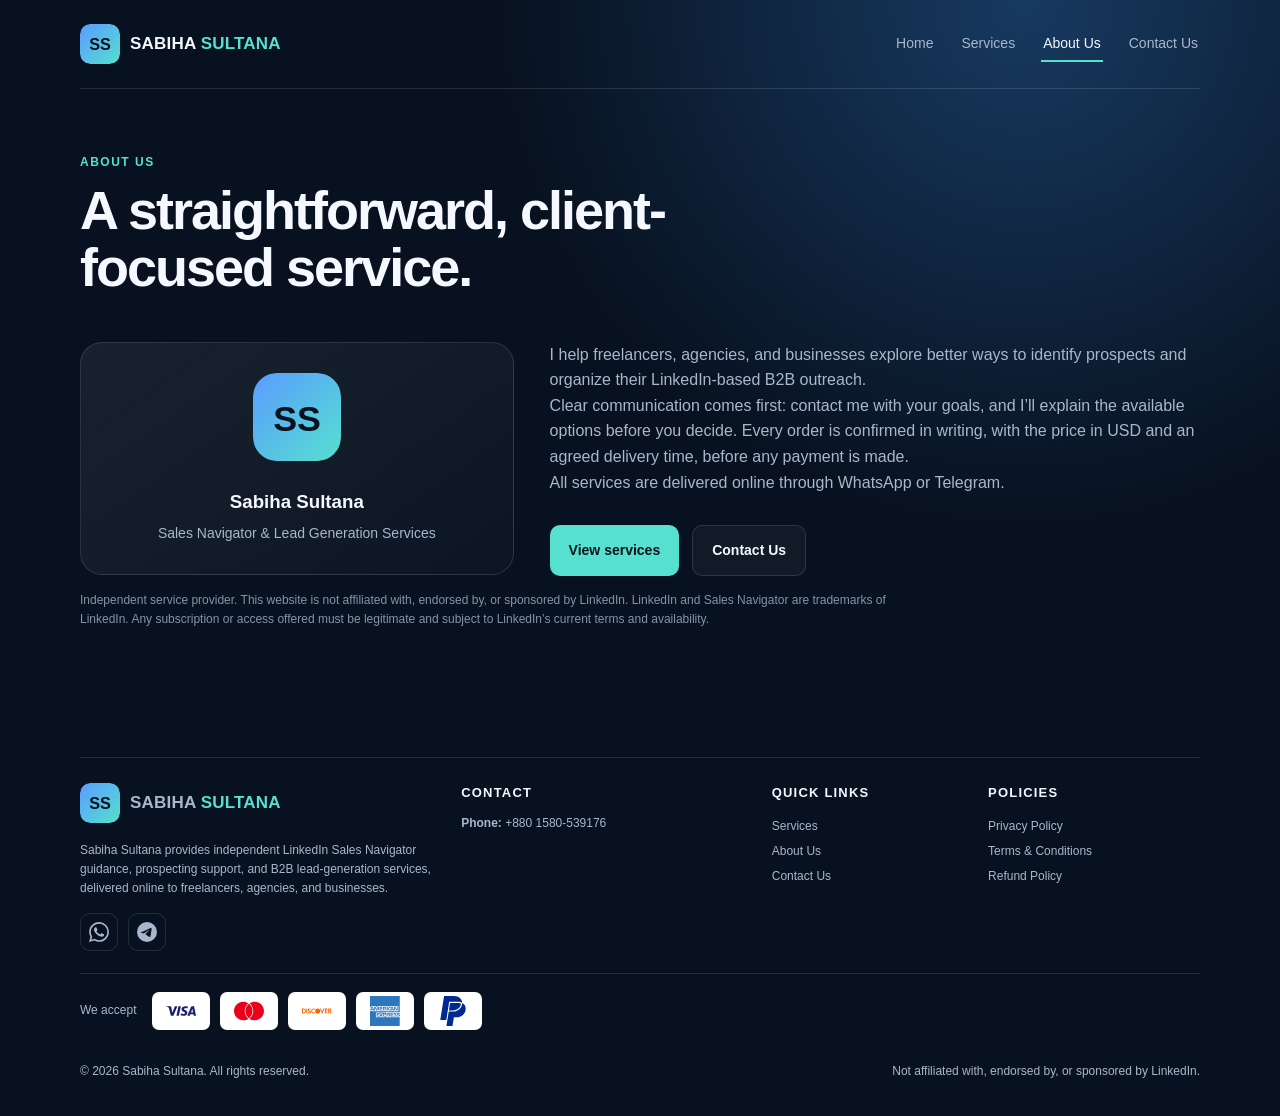
==== about.html @ 75010251 "Add Services, About Us, Contact Us pages, logo, social links, payment logos - Separate Services (USD" ====
<!DOCTYPE html>
<html lang="en">
<head>
<meta charset="UTF-8">
<meta name="viewport" content="width=device-width, initial-scale=1.0">
<meta name="description" content="About Sabiha Sultana, an independent LinkedIn Sales Navigator and B2B lead-generation service provider.">
<title>About Us | Sabiha Sultana</title>
<link rel="icon" href="favicon.svg" type="image/svg+xml">
<link rel="apple-touch-icon" href="logo.svg">
<link rel="stylesheet" href="style.css">
</head>
<body>
<div class="wrap">
<header class="top"><a class="logo" href="./" aria-label="Sabiha Sultana home"><img src="logo.svg" alt="Sabiha Sultana logo" width="40" height="40"><span>SABIHA <b>SULTANA</b></span></a><nav class="navlinks" aria-label="Main"><a href="./">Home</a><a href="services.html">Services</a><a href="about.html" class="on" aria-current="page">About Us</a><a href="contact.html">Contact Us</a></nav></header>
<main>

<section class="pagehead"><div class="kicker">About Us</div><h1>A straightforward, client-focused service.</h1></section>
<section style="padding-top:0">
  <div class="about">
    <div class="profile"><img src="logo.svg" alt="" width="88" height="88" style="border-radius:24px;margin-bottom:18px"><h3>Sabiha Sultana</h3><p>Sales Navigator &amp; Lead Generation Services</p></div>
    <div>
      <p class="sub">I help freelancers, agencies, and businesses explore better ways to identify prospects and organize their LinkedIn-based B2B outreach.</p>
      <p class="sub">Clear communication comes first: contact me with your goals, and I’ll explain the available options before you decide. Every order is confirmed in writing, with the price in USD and an agreed delivery time, before any payment is made.</p>
      <p class="sub">All services are delivered online through WhatsApp or Telegram.</p>
      <div class="actions"><a class="btn primary" href="services.html">View services</a><a class="btn secondary" href="contact.html">Contact Us</a></div>
    </div>
  </div>
  <p class="disclaimer">Independent service provider. This website is not affiliated with, endorsed by, or sponsored by LinkedIn. LinkedIn and Sales Navigator are trademarks of LinkedIn. Any subscription or access offered must be legitimate and subject to LinkedIn’s current terms and availability.</p>
</section>
</main>
<footer>
  <div class="footgrid">
    <div><a class="logo" href="./" aria-label="Sabiha Sultana home"><img src="logo.svg" alt="Sabiha Sultana logo" width="40" height="40"><span>SABIHA <b>SULTANA</b></span></a><p class="bio">Sabiha Sultana provides independent LinkedIn Sales Navigator guidance, prospecting support, and B2B lead-generation services, delivered online to freelancers, agencies, and businesses.</p><div class="social"><a href="https://wa.me/8801580539176" target="_blank" rel="noopener" aria-label="WhatsApp"><svg viewBox="0 0 24 24" width="20" height="20" role="img" aria-label="WhatsApp"><path fill="currentColor" d="M17.472 14.382c-.297-.149-1.758-.867-2.03-.967-.273-.099-.471-.148-.67.15-.197.297-.767.966-.94 1.164-.173.199-.347.223-.644.075-.297-.15-1.255-.463-2.39-1.475-.883-.788-1.48-1.761-1.653-2.059-.173-.297-.018-.458.13-.606.134-.133.298-.347.446-.52.149-.174.198-.298.298-.497.099-.198.05-.371-.025-.52-.075-.149-.669-1.612-.916-2.207-.242-.579-.487-.5-.669-.51-.173-.008-.371-.01-.57-.01-.198 0-.52.074-.792.372-.272.297-1.04 1.016-1.04 2.479 0 1.462 1.065 2.875 1.213 3.074.149.198 2.096 3.2 5.077 4.487.709.306 1.262.489 1.694.625.712.227 1.36.195 1.871.118.571-.085 1.758-.719 2.006-1.413.248-.694.248-1.289.173-1.413-.074-.124-.272-.198-.57-.347m-5.421 7.403h-.004a9.87 9.87 0 01-5.031-1.378l-.361-.214-3.741.982.998-3.648-.235-.374a9.86 9.86 0 01-1.51-5.26c.001-5.45 4.436-9.884 9.888-9.884 2.64 0 5.122 1.03 6.988 2.898a9.825 9.825 0 012.893 6.994c-.003 5.45-4.437 9.884-9.885 9.884m8.413-18.297A11.815 11.815 0 0012.05 0C5.495 0 .16 5.335.157 11.892c0 2.096.547 4.142 1.588 5.945L.057 24l6.305-1.654a11.882 11.882 0 005.683 1.448h.005c6.554 0 11.89-5.335 11.893-11.893a11.821 11.821 0 00-3.48-8.413Z"/></svg></a><a href="https://t.me/sabihaoishhee" target="_blank" rel="noopener" aria-label="Telegram"><svg viewBox="0 0 24 24" width="20" height="20" role="img" aria-label="Telegram"><path fill="currentColor" d="M11.944 0A12 12 0 0 0 0 12a12 12 0 0 0 12 12 12 12 0 0 0 12-12A12 12 0 0 0 12 0a12 12 0 0 0-.056 0zm4.962 7.224c.1-.002.321.023.465.14a.506.506 0 0 1 .171.325c.016.093.036.306.02.472-.18 1.898-.962 6.502-1.36 8.627-.168.9-.499 1.201-.82 1.23-.696.065-1.225-.46-1.9-.902-1.056-.693-1.653-1.124-2.678-1.8-1.185-.78-.417-1.21.258-1.91.177-.184 3.247-2.977 3.307-3.23.007-.032.014-.15-.056-.212s-.174-.041-.249-.024c-.106.024-1.793 1.14-5.061 3.345-.48.33-.913.49-1.302.48-.428-.008-1.252-.241-1.865-.44-.752-.245-1.349-.374-1.297-.789.027-.216.325-.437.893-.663 3.498-1.524 5.83-2.529 6.998-3.014 3.332-1.386 4.025-1.627 4.476-1.635z"/></svg></a></div></div>
    <div><h4>Contact</h4><p><strong>Phone:</strong> <a href="tel:+8801580539176">+880 1580-539176</a></p></div>
    <div><h4>Quick links</h4><a href="services.html">Services</a><a href="about.html">About Us</a><a href="contact.html">Contact Us</a></div>
    <div><h4>Policies</h4><a href="privacy-policy.html">Privacy Policy</a><a href="terms.html">Terms &amp; Conditions</a><a href="refund-policy.html">Refund Policy</a></div>
  </div>
  <div class="payrow"><span>We accept</span><span class="paybadge" title="Visa"><svg viewBox="0 0 24 24" width="30" height="30" role="img" aria-label="Visa"><path fill="#1A1F71" d="M9.112 8.262L5.97 15.758H3.92L2.374 9.775c-.094-.368-.175-.503-.461-.658C1.447 8.864.677 8.627 0 8.479l.046-.217h3.3a.904.904 0 01.894.764l.817 4.338 2.018-5.102zm8.033 5.049c.008-1.979-2.736-2.088-2.717-2.972.006-.269.262-.555.822-.628a3.66 3.66 0 011.913.336l.34-1.59a5.207 5.207 0 00-1.814-.333c-1.917 0-3.266 1.02-3.278 2.479-.012 1.079.963 1.68 1.698 2.04.756.367 1.01.603 1.006.931-.005.504-.602.725-1.16.734-.975.015-1.54-.263-1.992-.473l-.351 1.642c.453.208 1.289.39 2.156.398 2.037 0 3.37-1.006 3.377-2.564m5.061 2.447H24l-1.565-7.496h-1.656a.883.883 0 00-.826.55l-2.909 6.946h2.036l.405-1.12h2.488zm-2.163-2.656l1.02-2.815.588 2.815zm-8.16-4.84l-1.603 7.496H8.34l1.605-7.496z"/></svg></span><span class="paybadge" title="MasterCard"><svg viewBox="0 0 24 24" width="30" height="30" role="img" aria-label="MasterCard"><path fill="#EB001B" d="M11.343 18.031c.058.049.12.098.181.146-1.177.783-2.59 1.238-4.107 1.238C3.32 19.416 0 16.096 0 12c0-4.095 3.32-7.416 7.416-7.416 1.518 0 2.931.456 4.105 1.238-.06.051-.12.098-.165.15C9.6 7.489 8.595 9.688 8.595 12c0 2.311 1.001 4.51 2.748 6.031zm5.241-13.447c-1.52 0-2.931.456-4.105 1.238.06.051.12.098.165.15C14.4 7.489 15.405 9.688 15.405 12c0 2.31-1.001 4.507-2.748 6.031-.058.049-.12.098-.181.146 1.177.783 2.588 1.238 4.107 1.238C20.68 19.416 24 16.096 24 12c0-4.094-3.32-7.416-7.416-7.416zM12 6.174c-.096.075-.189.15-.28.231C10.156 7.764 9.169 9.765 9.169 12c0 2.236.987 4.236 2.551 5.595.09.08.185.158.28.232.096-.074.189-.152.28-.232 1.563-1.359 2.551-3.359 2.551-5.595 0-2.235-.987-4.236-2.551-5.595-.09-.08-.184-.156-.28-.231z"/></svg></span><span class="paybadge" title="Discover"><svg viewBox="0 0 24 24" width="30" height="30" role="img" aria-label="Discover"><path fill="#FF6000" d="M14.58 12a2.023 2.023 0 1 1-2.025-2.023h.002c1.118 0 2.023.906 2.023 2.023zm-5.2-2.001c-1.124 0-2.025.884-2.025 1.99 0 1.118.878 1.984 2.007 1.984.319 0 .593-.063.93-.221v-.873c-.296.297-.559.416-.895.416-.747 0-1.277-.542-1.277-1.312 0-.73.547-1.306 1.243-1.306.354 0 .622.126.93.428v-.873a1.898 1.898 0 0 0-.913-.233zm-3.352 1.545c-.445-.165-.576-.273-.576-.479 0-.239.233-.422.553-.422.222 0 .405.091.598.308l.388-.508a1.665 1.665 0 0 0-1.117-.422c-.673 0-1.186.467-1.186 1.089 0 .524.239.792.936 1.043.291.103.438.171.513.217a.456.456 0 0 1 .222.394c0 .308-.245.536-.576.536-.354 0-.639-.177-.809-.507l-.479.461c.342.502.752.724 1.317.724.771 0 1.311-.513 1.311-1.249-.002-.603-.252-.876-1.095-1.185zM24 10.3a.29.29 0 0 1-.288.291.29.29 0 0 1-.291-.291v-.003A.29.29 0 1 1 24 10.3zm-.059.001a.235.235 0 0 0-.231-.239.234.234 0 0 0-.232.239c0 .132.104.239.232.239a.235.235 0 0 0 .231-.239zM3.472 13.887h.742v-3.803h-.742v3.803zm12.702-1.248l-1.014-2.554h-.81l1.614 3.9h.399l1.643-3.9h-.804l-1.028 2.554zm2.166 1.248h2.104v-.644h-1.362v-1.027h1.312v-.644h-1.312v-.844h1.362v-.644H18.34v3.803zm5.409-3.557l.11.138h-.097l-.094-.13v.13h-.08v-.334h.107c.081 0 .126.036.126.103.001.046-.025.08-.072.093zm-.006-.092c0-.029-.021-.043-.06-.043h-.014v.087h.014c.039 0 .06-.014.06-.044zm-1.228 2.047l1.197 1.602H22.8l-1.027-1.528h-.097v1.528h-.741v-3.803h1.1c.855 0 1.346.411 1.346 1.123 0 .583-.308.965-.866 1.078zm.103-1.038c0-.37-.251-.563-.713-.563h-.228v1.152h.217c.473-.001.724-.207.724-.589zm-19.487.742a1.91 1.91 0 0 1-.69 1.46c-.365.303-.781.439-1.357.439H.001v-3.803H1.09c1.202 0 2.041.781 2.041 1.904zm-.764-.006c0-.364-.154-.718-.411-.947-.245-.222-.536-.308-1.015-.308H.742v2.515h.199c.479 0 .782-.092 1.015-.302.256-.228.411-.593.411-.958z"/></svg></span><span class="paybadge" title="American Express"><svg viewBox="0 0 24 24" width="30" height="30" role="img" aria-label="American Express"><path fill="#2E77BC" d="M16.015 14.378c0-.32-.135-.496-.344-.622-.21-.12-.464-.135-.81-.135h-1.543v2.82h.675v-1.027h.72c.24 0 .39.024.478.125.12.13.104.38.104.55v.35h.66v-.555c-.002-.25-.017-.376-.108-.516-.06-.08-.18-.18-.33-.234l.02-.008c.18-.072.48-.297.48-.747zm-.87.407l-.028-.002c-.09.053-.195.058-.33.058h-.81v-.63h.824c.12 0 .24 0 .33.05.098.048.156.147.15.255 0 .12-.045.215-.134.27zM20.297 15.837H19v.6h1.304c.676 0 1.05-.278 1.05-.884 0-.28-.066-.448-.187-.582-.153-.133-.392-.193-.73-.207l-.376-.015c-.104 0-.18 0-.255-.03-.09-.03-.15-.105-.15-.21 0-.09.017-.166.09-.21.083-.046.177-.066.272-.06h1.23v-.602h-1.35c-.704 0-.958.437-.958.84 0 .9.776.855 1.407.87.104 0 .18.015.225.06.046.03.082.106.082.18 0 .077-.035.15-.08.18-.06.053-.15.07-.277.07zM0 0v10.096L.81 8.22h1.75l.225.464V8.22h2.043l.45 1.02.437-1.013h6.502c.295 0 .56.057.756.236v-.23h1.787v.23c.307-.17.686-.23 1.12-.23h2.606l.24.466v-.466h1.918l.254.465v-.466h1.858v3.948H20.87l-.36-.6v.585h-2.353l-.256-.63h-.583l-.27.614h-1.213c-.48 0-.84-.104-1.08-.24v.24h-2.89v-.884c0-.12-.03-.12-.105-.135h-.105v1.036H6.067v-.48l-.21.48H4.69l-.202-.48v.465H2.235l-.256-.624H1.4l-.256.624H0V24h23.786v-7.108c-.27.135-.613.18-.973.18H21.09v-.255c-.21.165-.57.255-.914.255H14.71v-.9c0-.12-.018-.12-.12-.12h-.075v1.022h-1.8v-1.066c-.298.136-.643.15-.928.136h-.214v.915h-2.18l-.54-.617-.57.6H4.742v-3.93h3.61l.518.602.554-.6h2.412c.28 0 .74.03.942.225v-.24h2.177c.202 0 .644.045.903.225v-.24h3.265v.24c.163-.164.508-.24.803-.24h1.89v.24c.194-.15.464-.24.84-.24h1.176V0H0zM21.156 14.955c.004.005.006.012.01.016.01.01.024.01.032.02l-.042-.035zM23.828 13.082h.065v.555h-.065zM23.865 15.03v-.005c-.03-.025-.046-.048-.075-.07-.15-.153-.39-.215-.764-.225l-.36-.012c-.12 0-.194-.007-.27-.03-.09-.03-.15-.105-.15-.21 0-.09.03-.16.09-.204.076-.045.15-.05.27-.05h1.223v-.588h-1.283c-.69 0-.96.437-.96.84 0 .9.78.855 1.41.87.104 0 .18.015.224.06.046.03.076.106.076.18 0 .07-.034.138-.09.18-.045.056-.136.07-.27.07h-1.288v.605h1.287c.42 0 .734-.118.9-.36h.03c.09-.134.135-.3.135-.523 0-.24-.045-.39-.135-.526zM18.597 14.208v-.583h-2.235V16.458h2.235v-.585h-1.57v-.57h1.533v-.584h-1.532v-.51M13.51 8.787h.685V11.6h-.684zM13.126 9.543l-.007.006c0-.314-.13-.5-.34-.624-.217-.125-.47-.135-.81-.135H10.43v2.82h.674v-1.034h.72c.24 0 .39.03.487.12.122.136.107.378.107.548v.354h.677v-.553c0-.25-.016-.375-.11-.516-.09-.107-.202-.19-.33-.237.172-.07.472-.3.472-.75zm-.855.396h-.015c-.09.054-.195.056-.33.056H11.1v-.623h.825c.12 0 .24.004.33.05.09.04.15.128.15.25s-.047.22-.134.266zM15.92 9.373h.632v-.6h-.644c-.464 0-.804.105-1.02.33-.286.3-.362.69-.362 1.11 0 .512.123.833.36 1.074.232.238.645.31.97.31h.78l.255-.627h1.39l.262.627h1.36v-2.11l1.272 2.11h.95l.002.002V8.786h-.684v1.963l-1.18-1.96h-1.02V11.4L18.11 8.744h-1.004l-.943 2.22h-.3c-.177 0-.362-.03-.468-.134-.125-.15-.186-.36-.186-.662 0-.285.08-.51.194-.63.133-.135.272-.165.516-.165zm1.668-.108l.464 1.118v.002h-.93l.466-1.12zM2.38 10.97l.254.628H4V9.393l.972 2.205h.584l.973-2.202.015 2.202h.69v-2.81H6.118l-.807 1.904-.876-1.905H3.343v2.663L2.205 8.787h-.997L.01 11.597h.72l.26-.626h1.39zm-.688-1.705l.46 1.118-.003.002h-.915l.457-1.12zM11.856 13.62H9.714l-.85.923-.825-.922H5.346v2.82H8l.855-.932.824.93h1.302v-.94h.838c.6 0 1.17-.164 1.17-.945l-.006-.003c0-.78-.598-.93-1.128-.93zM7.67 15.853l-.014-.002H6.02v-.557h1.47v-.574H6.02v-.51H7.7l.733.82-.764.824zm2.642.33l-1.03-1.147 1.03-1.108v2.253zm1.553-1.258h-.885v-.717h.885c.24 0 .42.098.42.344 0 .243-.15.372-.42.372zM9.967 9.373v-.586H7.73V11.6h2.237v-.58H8.4v-.564h1.527V9.88H8.4v-.507"/></svg></span><span class="paybadge" title="PayPal"><svg viewBox="0 0 24 24" width="30" height="30" role="img" aria-label="PayPal"><path fill="#002991" d="M15.607 4.653H8.941L6.645 19.251H1.82L4.862 0h7.995c3.754 0 6.375 2.294 6.473 5.513-.648-.478-2.105-.86-3.722-.86m6.57 5.546c0 3.41-3.01 6.853-6.958 6.853h-2.493L11.595 24H6.74l1.845-11.538h3.592c4.208 0 7.346-3.634 7.153-6.949a5.24 5.24 0 0 1 2.848 4.686M9.653 5.546h6.408c.907 0 1.942.222 2.363.541-.195 2.741-2.655 5.483-6.441 5.483H8.714Z"/></svg></span></div>
  <div class="footrow"><span>© 2026 Sabiha Sultana. All rights reserved.</span><span>Not affiliated with, endorsed by, or sponsored by LinkedIn.</span></div>
</footer>
</div>
</body>
</html>
---- style.css ----
:root{--bg:#08111f;--panel:#101d30;--text:#f5f8ff;--muted:#a9b7cc;--blue:#5b9cff;--cyan:#55e0d0;--line:rgba(255,255,255,.12)}
*{box-sizing:border-box}html{scroll-behavior:smooth}body{margin:0;background:radial-gradient(circle at 80% 0%,#173a61 0,transparent 35%),var(--bg);color:var(--text);font-family:Inter,Arial,sans-serif;line-height:1.6}
a{color:inherit;text-decoration:none}.wrap{width:min(1120px,92%);margin:auto}
.top{display:flex;justify-content:space-between;align-items:center;padding:24px 0;border-bottom:1px solid var(--line)}
.brand{font-weight:800;letter-spacing:.2px;font-size:18px}.brand span{color:var(--cyan)}.navlinks{display:flex;gap:24px;color:var(--muted);font-size:14px}
.hero{padding:88px 0 74px;display:grid;grid-template-columns:1.3fr .7fr;gap:48px;align-items:center}
.eyebrow{display:inline-flex;align-items:center;gap:9px;padding:7px 12px;border:1px solid var(--line);border-radius:30px;color:#c6f8f0;font-size:12px;letter-spacing:1.1px;text-transform:uppercase}
.dot{width:7px;height:7px;background:var(--cyan);border-radius:50%}
h1{font-size:clamp(42px,6vw,68px);line-height:1.05;letter-spacing:-2px;margin:22px 0}
h1 em{font-style:normal;color:var(--cyan)}.lead{max-width:620px;color:var(--muted);font-size:18px}
.actions{display:flex;gap:13px;flex-wrap:wrap;margin-top:30px}.btn{display:inline-flex;justify-content:center;align-items:center;padding:13px 19px;border-radius:10px;font-weight:700;font-size:14px;transition:.2s}
.primary{background:var(--cyan);color:#06131e}.secondary{border:1px solid var(--line);background:rgba(255,255,255,.04)}.btn:hover{transform:translateY(-2px)}
.pricecard{background:linear-gradient(145deg,rgba(91,156,255,.18),rgba(85,224,208,.07));border:1px solid rgba(145,190,255,.25);border-radius:24px;padding:30px;box-shadow:0 24px 80px rgba(0,0,0,.22)}
.cardtop{font-size:12px;text-transform:uppercase;letter-spacing:1.4px;color:var(--muted)}.price{font-size:54px;font-weight:850;letter-spacing:-2px;margin:8px 0 0}.price small{font-size:16px;color:var(--muted);letter-spacing:0;font-weight:500}
.pricecard p{color:var(--muted);font-size:14px}.checklist{padding:0;list-style:none;margin:22px 0}.checklist li{padding:9px 0;border-bottom:1px solid var(--line);font-size:14px}.checklist li:before{content:"✓";color:var(--cyan);font-weight:bold;margin-right:10px}
section{padding:66px 0}.section-head{max-width:680px;margin-bottom:30px}.kicker{color:var(--cyan);font-size:12px;text-transform:uppercase;letter-spacing:1.5px;font-weight:700}h2{font-size:clamp(28px,4vw,40px);line-height:1.15;letter-spacing:-1px;margin:10px 0 14px}.sub{color:var(--muted);margin:0}
.grid{display:grid;grid-template-columns:repeat(3,1fr);gap:16px}.feature{padding:24px;background:rgba(255,255,255,.035);border:1px solid var(--line);border-radius:16px}.icon{width:42px;height:42px;border-radius:12px;display:grid;place-items:center;background:rgba(85,224,208,.1);color:var(--cyan);font-size:20px}.feature h3{margin:17px 0 7px;font-size:18px}.feature p{color:var(--muted);font-size:14px;margin:0}
.about{display:grid;grid-template-columns:.8fr 1.2fr;gap:36px;align-items:center}.profile{padding:30px;border-radius:22px;border:1px solid var(--line);background:linear-gradient(145deg,rgba(255,255,255,.07),rgba(255,255,255,.02));text-align:center}.avatar{margin:0 auto 18px;width:88px;height:88px;display:grid;place-items:center;border-radius:24px;background:linear-gradient(135deg,var(--blue),var(--cyan));font-size:28px;font-weight:900;color:#06131e}.profile h3{margin:0}.profile p{color:var(--muted);font-size:14px;margin:5px 0 0}
.contactbox{display:flex;align-items:center;justify-content:space-between;gap:25px;padding:34px;border:1px solid rgba(85,224,208,.24);background:linear-gradient(110deg,rgba(85,224,208,.09),rgba(91,156,255,.08));border-radius:22px}.contactbox p{color:var(--muted);margin:0;max-width:620px}
footer{margin-top:50px;border-top:1px solid var(--line);padding:25px 0 35px;color:var(--muted);font-size:12px}.footrow{display:flex;justify-content:space-between;gap:20px;flex-wrap:wrap}
.disclaimer{font-size:12px;color:#8494aa;max-width:850px;margin-top:15px}
@media(max-width:760px){.navlinks{gap:12px;font-size:12px}.hero,.about{grid-template-columns:1fr}.hero{padding:58px 0 40px;gap:28px}.grid{grid-template-columns:1fr}.contactbox{align-items:flex-start;flex-direction:column}.pricecard{max-width:500px}h1{letter-spacing:-1.3px}}
/* Added: process, FAQ, footer, policy pages */
.steps{display:grid;grid-template-columns:repeat(4,1fr);gap:16px;counter-reset:s}.step{padding:22px;border:1px solid var(--line);border-radius:16px;background:rgba(255,255,255,.035)}.step:before{counter-increment:s;content:counter(s);display:grid;place-items:center;width:32px;height:32px;border-radius:10px;background:rgba(85,224,208,.12);color:var(--cyan);font-weight:800;margin-bottom:12px}.step h3{margin:0 0 6px;font-size:16px}.step p{margin:0;color:var(--muted);font-size:14px}
.faq details{border:1px solid var(--line);border-radius:14px;padding:16px 20px;margin-bottom:10px;background:rgba(255,255,255,.03)}.faq summary{cursor:pointer;font-weight:700}.faq p{color:var(--muted);margin:10px 0 0;font-size:15px}
.note{font-size:13px;color:var(--muted);margin:12px 0 0}
.footgrid{display:grid;grid-template-columns:1.5fr 1.2fr .8fr .9fr;gap:28px;margin-bottom:22px}.footgrid h4{color:var(--text);font-size:13px;margin:0 0 10px;text-transform:uppercase;letter-spacing:1.2px}.footgrid a{display:block;padding:3px 0}.footgrid a:hover{color:var(--cyan)}.footgrid p{margin:0}
.policy{max-width:780px;padding:56px 0 20px}.policy h1{font-size:clamp(34px,5vw,48px);letter-spacing:-1px;margin:10px 0 6px}.policy .updated{color:var(--muted);font-size:14px;margin:0 0 30px}.policy h2{font-size:22px;letter-spacing:-.3px;margin:34px 0 8px}.policy p,.policy li{color:#d5deec}.policy ul{padding-left:20px}.policy a{color:var(--cyan)}
@media(max-width:760px){.steps,.footgrid{grid-template-columns:1fr}}
/* v2: logo, nav, pages, footer, payments */
.logo{display:inline-flex;align-items:center;gap:10px;font-weight:800;font-size:17px;letter-spacing:.2px}.logo img{border-radius:10px}.logo b{color:var(--cyan)}
.navlinks a{padding:6px 2px;border-bottom:2px solid transparent}.navlinks a:hover,.navlinks a.on{color:var(--text);border-color:var(--cyan)}
a.inline,.note a,.contactdetails a,.faq a{color:var(--cyan)}
.pagehead{padding:64px 0 34px;max-width:760px}.pagehead h1{font-size:clamp(36px,5vw,54px);margin:10px 0 12px}
.from{margin-top:14px!important;color:var(--text)!important}
.pricetable{border:1px solid var(--line);border-radius:18px;overflow:hidden}.prow{display:grid;grid-template-columns:1fr 2fr .8fr;gap:18px;padding:20px 24px;border-top:1px solid var(--line);align-items:center}.prow:first-child{border-top:0}.phead{background:rgba(255,255,255,.05);font-size:12px;text-transform:uppercase;letter-spacing:1.3px;color:var(--muted)}.prow span{color:#d5deec}.amt{font-weight:800;color:var(--cyan)!important;text-align:right}
.card-link{display:block;transition:.2s}.card-link:hover{border-color:rgba(85,224,208,.45);transform:translateY(-2px)}
.contactdetails{margin-top:26px;padding:24px;border:1px solid var(--line);border-radius:16px;background:rgba(255,255,255,.03)}.contactdetails p{margin:6px 0}
.bio{margin:12px 0 14px!important;line-height:1.6}.footgrid p{margin:0 0 6px}.footgrid p a{display:inline;padding:0}
.social{display:flex;gap:10px}.social a{display:grid!important;place-items:center;width:38px;height:38px;border-radius:10px;border:1px solid var(--line);color:var(--muted);padding:0!important}.social a:hover{color:var(--cyan);border-color:var(--cyan)}
.payrow{display:flex;align-items:center;flex-wrap:wrap;gap:10px;padding:18px 0;border-top:1px solid var(--line);margin-bottom:14px}.payrow>span:first-child{margin-right:6px}
.paybadge{display:grid;place-items:center;width:58px;height:38px;background:#fff;border-radius:7px}
@media(max-width:900px){.footgrid{grid-template-columns:1fr 1fr}}
@media(max-width:760px){.prow{grid-template-columns:1fr}.amt{text-align:left}.phead{display:none}.top{flex-direction:column;align-items:flex-start;gap:14px}.footgrid{grid-template-columns:1fr}}
.footgrid a.logo{display:inline-flex;padding:0}
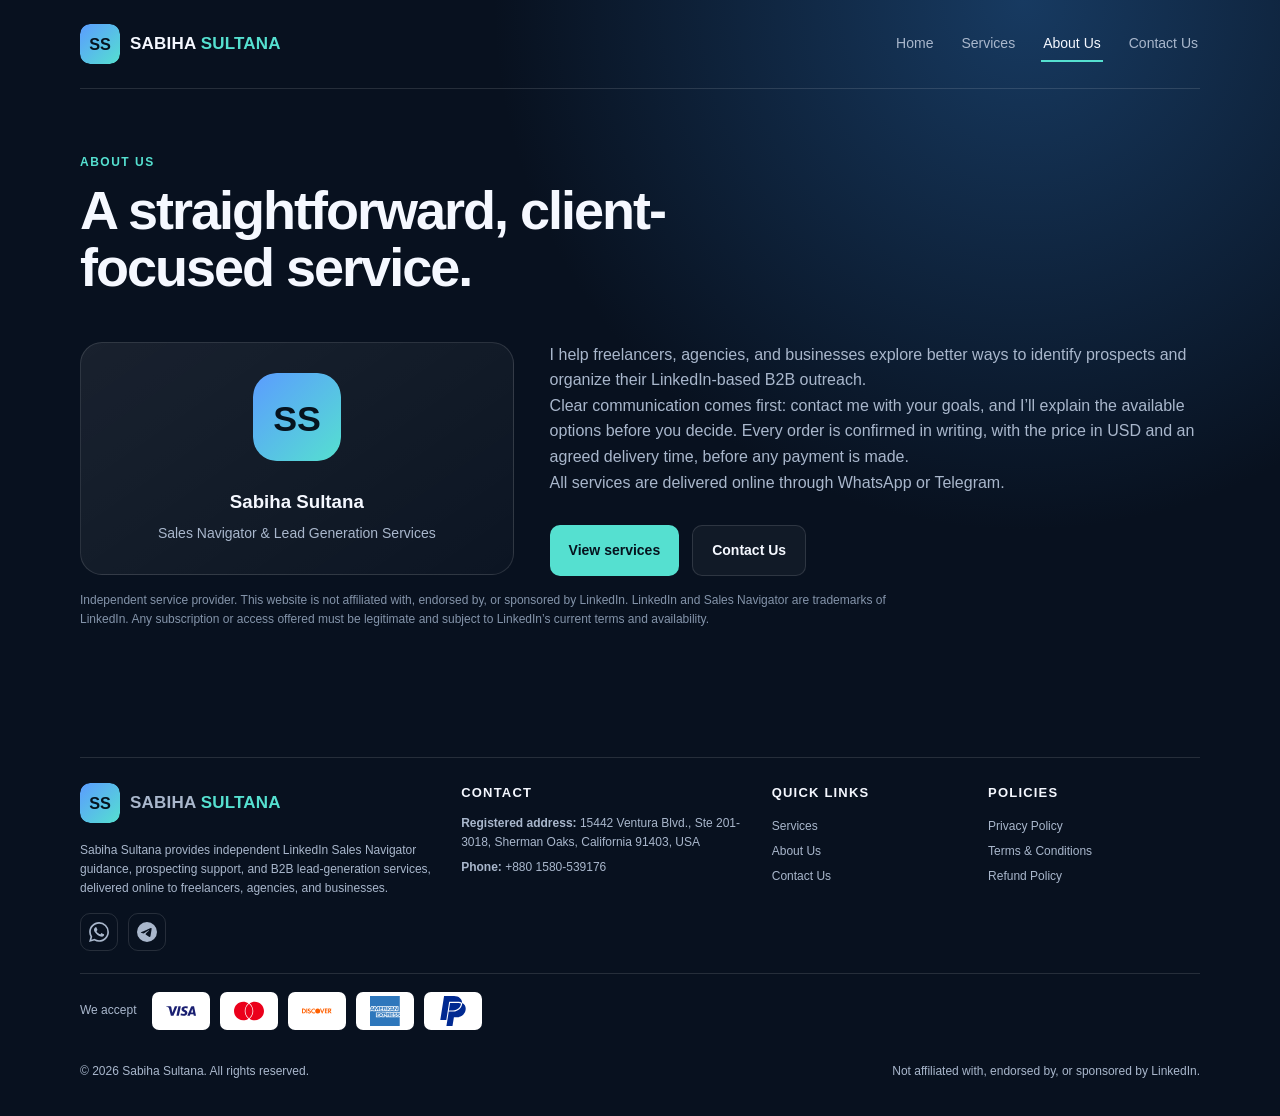
==== commit efe8373d: "Add registered business address; governing law to California Co-Authored-By: Claude Opus 5.5 <norepl" ====
--- a/about.html
+++ b/about.html
@@ -31,7 +31,7 @@
 <footer>
   <div class="footgrid">
     <div><a class="logo" href="./" aria-label="Sabiha Sultana home"><img src="logo.svg" alt="Sabiha Sultana logo" width="40" height="40"><span>SABIHA <b>SULTANA</b></span></a><p class="bio">Sabiha Sultana provides independent LinkedIn Sales Navigator guidance, prospecting support, and B2B lead-generation services, delivered online to freelancers, agencies, and businesses.</p><div class="social"><a href="https://wa.me/8801580539176" target="_blank" rel="noopener" aria-label="WhatsApp"><svg viewBox="0 0 24 24" width="20" height="20" role="img" aria-label="WhatsApp"><path fill="currentColor" d="M17.472 14.382c-.297-.149-1.758-.867-2.03-.967-.273-.099-.471-.148-.67.15-.197.297-.767.966-.94 1.164-.173.199-.347.223-.644.075-.297-.15-1.255-.463-2.39-1.475-.883-.788-1.48-1.761-1.653-2.059-.173-.297-.018-.458.13-.606.134-.133.298-.347.446-.52.149-.174.198-.298.298-.497.099-.198.05-.371-.025-.52-.075-.149-.669-1.612-.916-2.207-.242-.579-.487-.5-.669-.51-.173-.008-.371-.01-.57-.01-.198 0-.52.074-.792.372-.272.297-1.04 1.016-1.04 2.479 0 1.462 1.065 2.875 1.213 3.074.149.198 2.096 3.2 5.077 4.487.709.306 1.262.489 1.694.625.712.227 1.36.195 1.871.118.571-.085 1.758-.719 2.006-1.413.248-.694.248-1.289.173-1.413-.074-.124-.272-.198-.57-.347m-5.421 7.403h-.004a9.87 9.87 0 01-5.031-1.378l-.361-.214-3.741.982.998-3.648-.235-.374a9.86 9.86 0 01-1.51-5.26c.001-5.45 4.436-9.884 9.888-9.884 2.64 0 5.122 1.03 6.988 2.898a9.825 9.825 0 012.893 6.994c-.003 5.45-4.437 9.884-9.885 9.884m8.413-18.297A11.815 11.815 0 0012.05 0C5.495 0 .16 5.335.157 11.892c0 2.096.547 4.142 1.588 5.945L.057 24l6.305-1.654a11.882 11.882 0 005.683 1.448h.005c6.554 0 11.89-5.335 11.893-11.893a11.821 11.821 0 00-3.48-8.413Z"/></svg></a><a href="https://t.me/sabihaoishhee" target="_blank" rel="noopener" aria-label="Telegram"><svg viewBox="0 0 24 24" width="20" height="20" role="img" aria-label="Telegram"><path fill="currentColor" d="M11.944 0A12 12 0 0 0 0 12a12 12 0 0 0 12 12 12 12 0 0 0 12-12A12 12 0 0 0 12 0a12 12 0 0 0-.056 0zm4.962 7.224c.1-.002.321.023.465.14a.506.506 0 0 1 .171.325c.016.093.036.306.02.472-.18 1.898-.962 6.502-1.36 8.627-.168.9-.499 1.201-.82 1.23-.696.065-1.225-.46-1.9-.902-1.056-.693-1.653-1.124-2.678-1.8-1.185-.78-.417-1.21.258-1.91.177-.184 3.247-2.977 3.307-3.23.007-.032.014-.15-.056-.212s-.174-.041-.249-.024c-.106.024-1.793 1.14-5.061 3.345-.48.33-.913.49-1.302.48-.428-.008-1.252-.241-1.865-.44-.752-.245-1.349-.374-1.297-.789.027-.216.325-.437.893-.663 3.498-1.524 5.83-2.529 6.998-3.014 3.332-1.386 4.025-1.627 4.476-1.635z"/></svg></a></div></div>
-    <div><h4>Contact</h4><p><strong>Phone:</strong> <a href="tel:+8801580539176">+880 1580-539176</a></p></div>
+    <div><h4>Contact</h4><p><strong>Registered address:</strong> 15442 Ventura Blvd., Ste 201-3018, Sherman Oaks, California 91403, USA</p><p><strong>Phone:</strong> <a href="tel:+8801580539176">+880 1580-539176</a></p></div>
     <div><h4>Quick links</h4><a href="services.html">Services</a><a href="about.html">About Us</a><a href="contact.html">Contact Us</a></div>
     <div><h4>Policies</h4><a href="privacy-policy.html">Privacy Policy</a><a href="terms.html">Terms &amp; Conditions</a><a href="refund-policy.html">Refund Policy</a></div>
   </div>
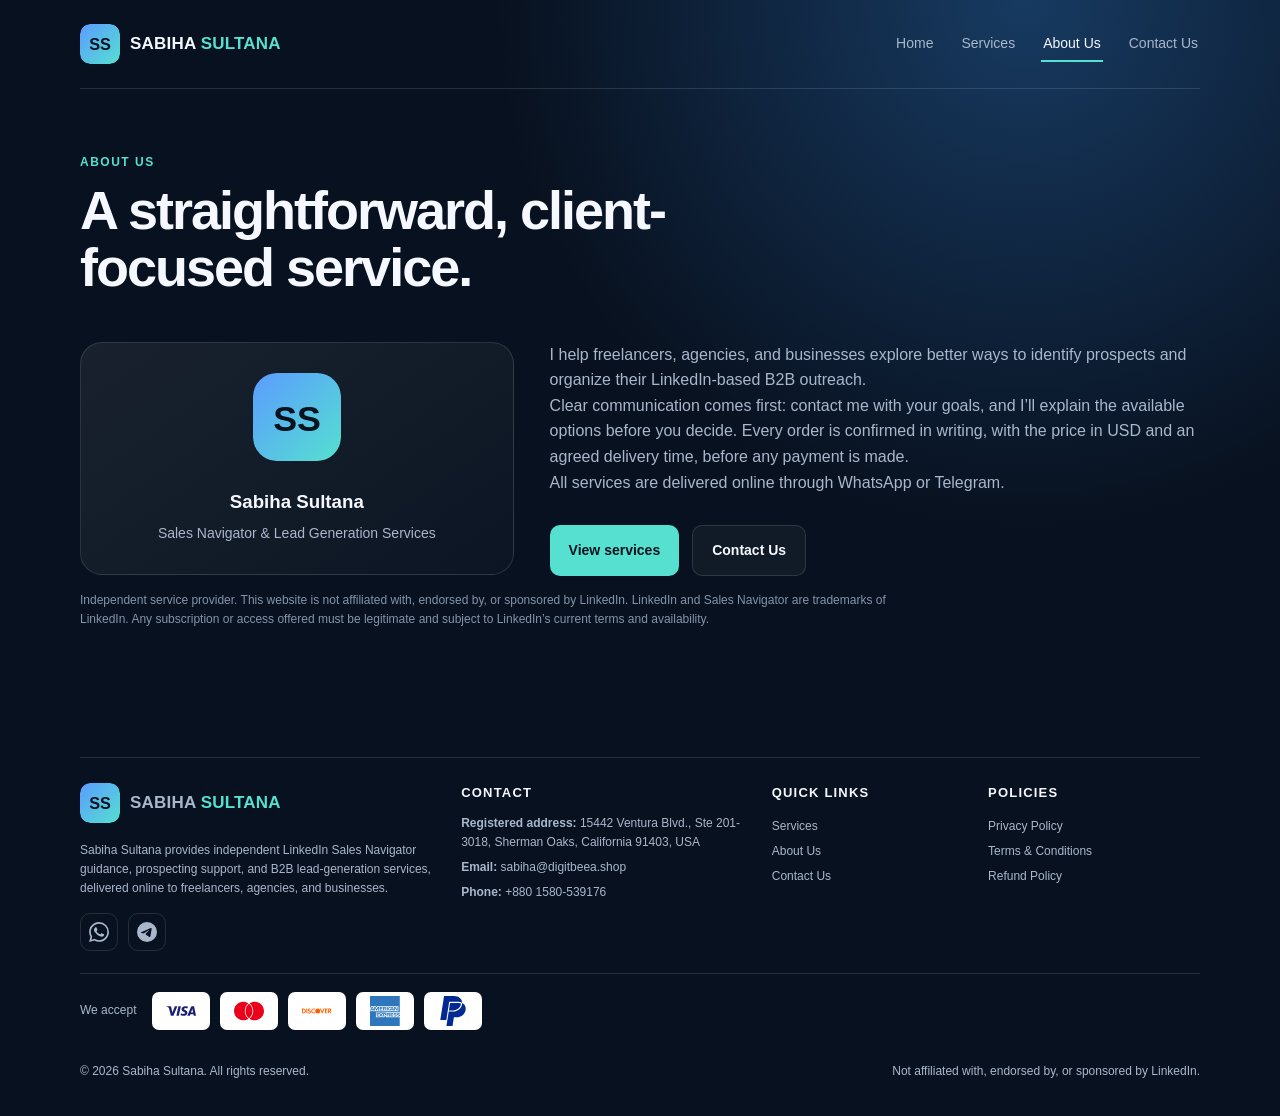
==== commit 2462b2f1: "Add contact email Co-Authored-By: Claude Opus 5.5 <noreply@anthropic.com> Claude-Session: https://cl" ====
--- a/about.html
+++ b/about.html
@@ -31,7 +31,7 @@
 <footer>
   <div class="footgrid">
     <div><a class="logo" href="./" aria-label="Sabiha Sultana home"><img src="logo.svg" alt="Sabiha Sultana logo" width="40" height="40"><span>SABIHA <b>SULTANA</b></span></a><p class="bio">Sabiha Sultana provides independent LinkedIn Sales Navigator guidance, prospecting support, and B2B lead-generation services, delivered online to freelancers, agencies, and businesses.</p><div class="social"><a href="https://wa.me/8801580539176" target="_blank" rel="noopener" aria-label="WhatsApp"><svg viewBox="0 0 24 24" width="20" height="20" role="img" aria-label="WhatsApp"><path fill="currentColor" d="M17.472 14.382c-.297-.149-1.758-.867-2.03-.967-.273-.099-.471-.148-.67.15-.197.297-.767.966-.94 1.164-.173.199-.347.223-.644.075-.297-.15-1.255-.463-2.39-1.475-.883-.788-1.48-1.761-1.653-2.059-.173-.297-.018-.458.13-.606.134-.133.298-.347.446-.52.149-.174.198-.298.298-.497.099-.198.05-.371-.025-.52-.075-.149-.669-1.612-.916-2.207-.242-.579-.487-.5-.669-.51-.173-.008-.371-.01-.57-.01-.198 0-.52.074-.792.372-.272.297-1.04 1.016-1.04 2.479 0 1.462 1.065 2.875 1.213 3.074.149.198 2.096 3.2 5.077 4.487.709.306 1.262.489 1.694.625.712.227 1.36.195 1.871.118.571-.085 1.758-.719 2.006-1.413.248-.694.248-1.289.173-1.413-.074-.124-.272-.198-.57-.347m-5.421 7.403h-.004a9.87 9.87 0 01-5.031-1.378l-.361-.214-3.741.982.998-3.648-.235-.374a9.86 9.86 0 01-1.51-5.26c.001-5.45 4.436-9.884 9.888-9.884 2.64 0 5.122 1.03 6.988 2.898a9.825 9.825 0 012.893 6.994c-.003 5.45-4.437 9.884-9.885 9.884m8.413-18.297A11.815 11.815 0 0012.05 0C5.495 0 .16 5.335.157 11.892c0 2.096.547 4.142 1.588 5.945L.057 24l6.305-1.654a11.882 11.882 0 005.683 1.448h.005c6.554 0 11.89-5.335 11.893-11.893a11.821 11.821 0 00-3.48-8.413Z"/></svg></a><a href="https://t.me/sabihaoishhee" target="_blank" rel="noopener" aria-label="Telegram"><svg viewBox="0 0 24 24" width="20" height="20" role="img" aria-label="Telegram"><path fill="currentColor" d="M11.944 0A12 12 0 0 0 0 12a12 12 0 0 0 12 12 12 12 0 0 0 12-12A12 12 0 0 0 12 0a12 12 0 0 0-.056 0zm4.962 7.224c.1-.002.321.023.465.14a.506.506 0 0 1 .171.325c.016.093.036.306.02.472-.18 1.898-.962 6.502-1.36 8.627-.168.9-.499 1.201-.82 1.23-.696.065-1.225-.46-1.9-.902-1.056-.693-1.653-1.124-2.678-1.8-1.185-.78-.417-1.21.258-1.91.177-.184 3.247-2.977 3.307-3.23.007-.032.014-.15-.056-.212s-.174-.041-.249-.024c-.106.024-1.793 1.14-5.061 3.345-.48.33-.913.49-1.302.48-.428-.008-1.252-.241-1.865-.44-.752-.245-1.349-.374-1.297-.789.027-.216.325-.437.893-.663 3.498-1.524 5.83-2.529 6.998-3.014 3.332-1.386 4.025-1.627 4.476-1.635z"/></svg></a></div></div>
-    <div><h4>Contact</h4><p><strong>Registered address:</strong> 15442 Ventura Blvd., Ste 201-3018, Sherman Oaks, California 91403, USA</p><p><strong>Phone:</strong> <a href="tel:+8801580539176">+880 1580-539176</a></p></div>
+    <div><h4>Contact</h4><p><strong>Registered address:</strong> 15442 Ventura Blvd., Ste 201-3018, Sherman Oaks, California 91403, USA</p><p><strong>Email:</strong> <a href="mailto:sabiha@digitbeea.shop">sabiha@digitbeea.shop</a></p><p><strong>Phone:</strong> <a href="tel:+8801580539176">+880 1580-539176</a></p></div>
     <div><h4>Quick links</h4><a href="services.html">Services</a><a href="about.html">About Us</a><a href="contact.html">Contact Us</a></div>
     <div><h4>Policies</h4><a href="privacy-policy.html">Privacy Policy</a><a href="terms.html">Terms &amp; Conditions</a><a href="refund-policy.html">Refund Policy</a></div>
   </div>
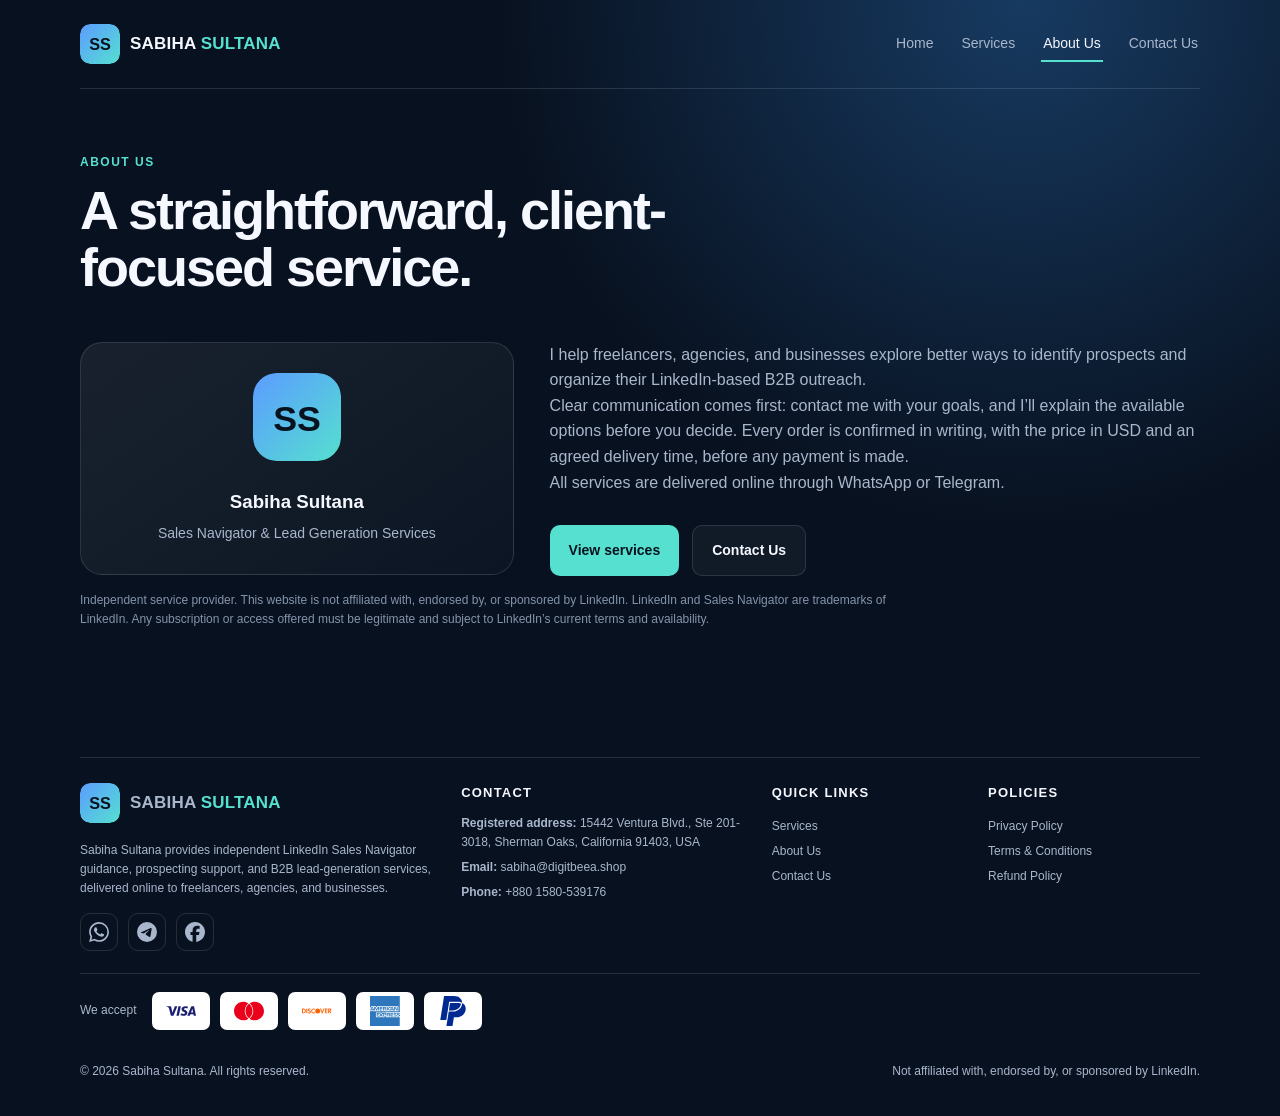
==== commit 05c6e64e: "Update social links: new Telegram, add Facebook Co-Authored-By: Claude Opus 5.5 <noreply@anthropic.c" ====
--- a/about.html
+++ b/about.html
@@ -30,7 +30,7 @@
 </main>
 <footer>
   <div class="footgrid">
-    <div><a class="logo" href="./" aria-label="Sabiha Sultana home"><img src="logo.svg" alt="Sabiha Sultana logo" width="40" height="40"><span>SABIHA <b>SULTANA</b></span></a><p class="bio">Sabiha Sultana provides independent LinkedIn Sales Navigator guidance, prospecting support, and B2B lead-generation services, delivered online to freelancers, agencies, and businesses.</p><div class="social"><a href="https://wa.me/8801580539176" target="_blank" rel="noopener" aria-label="WhatsApp"><svg viewBox="0 0 24 24" width="20" height="20" role="img" aria-label="WhatsApp"><path fill="currentColor" d="M17.472 14.382c-.297-.149-1.758-.867-2.03-.967-.273-.099-.471-.148-.67.15-.197.297-.767.966-.94 1.164-.173.199-.347.223-.644.075-.297-.15-1.255-.463-2.39-1.475-.883-.788-1.48-1.761-1.653-2.059-.173-.297-.018-.458.13-.606.134-.133.298-.347.446-.52.149-.174.198-.298.298-.497.099-.198.05-.371-.025-.52-.075-.149-.669-1.612-.916-2.207-.242-.579-.487-.5-.669-.51-.173-.008-.371-.01-.57-.01-.198 0-.52.074-.792.372-.272.297-1.04 1.016-1.04 2.479 0 1.462 1.065 2.875 1.213 3.074.149.198 2.096 3.2 5.077 4.487.709.306 1.262.489 1.694.625.712.227 1.36.195 1.871.118.571-.085 1.758-.719 2.006-1.413.248-.694.248-1.289.173-1.413-.074-.124-.272-.198-.57-.347m-5.421 7.403h-.004a9.87 9.87 0 01-5.031-1.378l-.361-.214-3.741.982.998-3.648-.235-.374a9.86 9.86 0 01-1.51-5.26c.001-5.45 4.436-9.884 9.888-9.884 2.64 0 5.122 1.03 6.988 2.898a9.825 9.825 0 012.893 6.994c-.003 5.45-4.437 9.884-9.885 9.884m8.413-18.297A11.815 11.815 0 0012.05 0C5.495 0 .16 5.335.157 11.892c0 2.096.547 4.142 1.588 5.945L.057 24l6.305-1.654a11.882 11.882 0 005.683 1.448h.005c6.554 0 11.89-5.335 11.893-11.893a11.821 11.821 0 00-3.48-8.413Z"/></svg></a><a href="https://t.me/sabihaoishhee" target="_blank" rel="noopener" aria-label="Telegram"><svg viewBox="0 0 24 24" width="20" height="20" role="img" aria-label="Telegram"><path fill="currentColor" d="M11.944 0A12 12 0 0 0 0 12a12 12 0 0 0 12 12 12 12 0 0 0 12-12A12 12 0 0 0 12 0a12 12 0 0 0-.056 0zm4.962 7.224c.1-.002.321.023.465.14a.506.506 0 0 1 .171.325c.016.093.036.306.02.472-.18 1.898-.962 6.502-1.36 8.627-.168.9-.499 1.201-.82 1.23-.696.065-1.225-.46-1.9-.902-1.056-.693-1.653-1.124-2.678-1.8-1.185-.78-.417-1.21.258-1.91.177-.184 3.247-2.977 3.307-3.23.007-.032.014-.15-.056-.212s-.174-.041-.249-.024c-.106.024-1.793 1.14-5.061 3.345-.48.33-.913.49-1.302.48-.428-.008-1.252-.241-1.865-.44-.752-.245-1.349-.374-1.297-.789.027-.216.325-.437.893-.663 3.498-1.524 5.83-2.529 6.998-3.014 3.332-1.386 4.025-1.627 4.476-1.635z"/></svg></a></div></div>
+    <div><a class="logo" href="./" aria-label="Sabiha Sultana home"><img src="logo.svg" alt="Sabiha Sultana logo" width="40" height="40"><span>SABIHA <b>SULTANA</b></span></a><p class="bio">Sabiha Sultana provides independent LinkedIn Sales Navigator guidance, prospecting support, and B2B lead-generation services, delivered online to freelancers, agencies, and businesses.</p><div class="social"><a href="https://wa.me/8801580539176" target="_blank" rel="noopener" aria-label="WhatsApp"><svg viewBox="0 0 24 24" width="20" height="20" role="img" aria-label="WhatsApp"><path fill="currentColor" d="M17.472 14.382c-.297-.149-1.758-.867-2.03-.967-.273-.099-.471-.148-.67.15-.197.297-.767.966-.94 1.164-.173.199-.347.223-.644.075-.297-.15-1.255-.463-2.39-1.475-.883-.788-1.48-1.761-1.653-2.059-.173-.297-.018-.458.13-.606.134-.133.298-.347.446-.52.149-.174.198-.298.298-.497.099-.198.05-.371-.025-.52-.075-.149-.669-1.612-.916-2.207-.242-.579-.487-.5-.669-.51-.173-.008-.371-.01-.57-.01-.198 0-.52.074-.792.372-.272.297-1.04 1.016-1.04 2.479 0 1.462 1.065 2.875 1.213 3.074.149.198 2.096 3.2 5.077 4.487.709.306 1.262.489 1.694.625.712.227 1.36.195 1.871.118.571-.085 1.758-.719 2.006-1.413.248-.694.248-1.289.173-1.413-.074-.124-.272-.198-.57-.347m-5.421 7.403h-.004a9.87 9.87 0 01-5.031-1.378l-.361-.214-3.741.982.998-3.648-.235-.374a9.86 9.86 0 01-1.51-5.26c.001-5.45 4.436-9.884 9.888-9.884 2.64 0 5.122 1.03 6.988 2.898a9.825 9.825 0 012.893 6.994c-.003 5.45-4.437 9.884-9.885 9.884m8.413-18.297A11.815 11.815 0 0012.05 0C5.495 0 .16 5.335.157 11.892c0 2.096.547 4.142 1.588 5.945L.057 24l6.305-1.654a11.882 11.882 0 005.683 1.448h.005c6.554 0 11.89-5.335 11.893-11.893a11.821 11.821 0 00-3.48-8.413Z"/></svg></a><a href="https://t.me/sabihadigitalllc" target="_blank" rel="noopener" aria-label="Telegram"><svg viewBox="0 0 24 24" width="20" height="20" role="img" aria-label="Telegram"><path fill="currentColor" d="M11.944 0A12 12 0 0 0 0 12a12 12 0 0 0 12 12 12 12 0 0 0 12-12A12 12 0 0 0 12 0a12 12 0 0 0-.056 0zm4.962 7.224c.1-.002.321.023.465.14a.506.506 0 0 1 .171.325c.016.093.036.306.02.472-.18 1.898-.962 6.502-1.36 8.627-.168.9-.499 1.201-.82 1.23-.696.065-1.225-.46-1.9-.902-1.056-.693-1.653-1.124-2.678-1.8-1.185-.78-.417-1.21.258-1.91.177-.184 3.247-2.977 3.307-3.23.007-.032.014-.15-.056-.212s-.174-.041-.249-.024c-.106.024-1.793 1.14-5.061 3.345-.48.33-.913.49-1.302.48-.428-.008-1.252-.241-1.865-.44-.752-.245-1.349-.374-1.297-.789.027-.216.325-.437.893-.663 3.498-1.524 5.83-2.529 6.998-3.014 3.332-1.386 4.025-1.627 4.476-1.635z"/></svg></a><a href="https://www.facebook.com/sabihadigitalllc" target="_blank" rel="noopener" aria-label="Facebook"><svg viewBox="0 0 24 24" width="20" height="20" role="img" aria-label="Facebook"><path fill="currentColor" d="M9.101 23.691v-7.98H6.627v-3.667h2.474v-1.58c0-4.085 1.848-5.978 5.858-5.978.401 0 .955.042 1.468.103a8.68 8.68 0 0 1 1.141.195v3.325a8.623 8.623 0 0 0-.653-.036 26.805 26.805 0 0 0-.733-.009c-.707 0-1.259.096-1.675.309a1.686 1.686 0 0 0-.679.622c-.258.42-.374.995-.374 1.752v1.297h3.919l-.386 2.103-.287 1.564h-3.246v8.245C19.396 23.238 24 18.179 24 12.044c0-6.627-5.373-12-12-12s-12 5.373-12 12c0 5.628 3.874 10.35 9.101 11.647Z"/></svg></a></div></div>
     <div><h4>Contact</h4><p><strong>Registered address:</strong> 15442 Ventura Blvd., Ste 201-3018, Sherman Oaks, California 91403, USA</p><p><strong>Email:</strong> <a href="mailto:sabiha@digitbeea.shop">sabiha@digitbeea.shop</a></p><p><strong>Phone:</strong> <a href="tel:+8801580539176">+880 1580-539176</a></p></div>
     <div><h4>Quick links</h4><a href="services.html">Services</a><a href="about.html">About Us</a><a href="contact.html">Contact Us</a></div>
     <div><h4>Policies</h4><a href="privacy-policy.html">Privacy Policy</a><a href="terms.html">Terms &amp; Conditions</a><a href="refund-policy.html">Refund Policy</a></div>
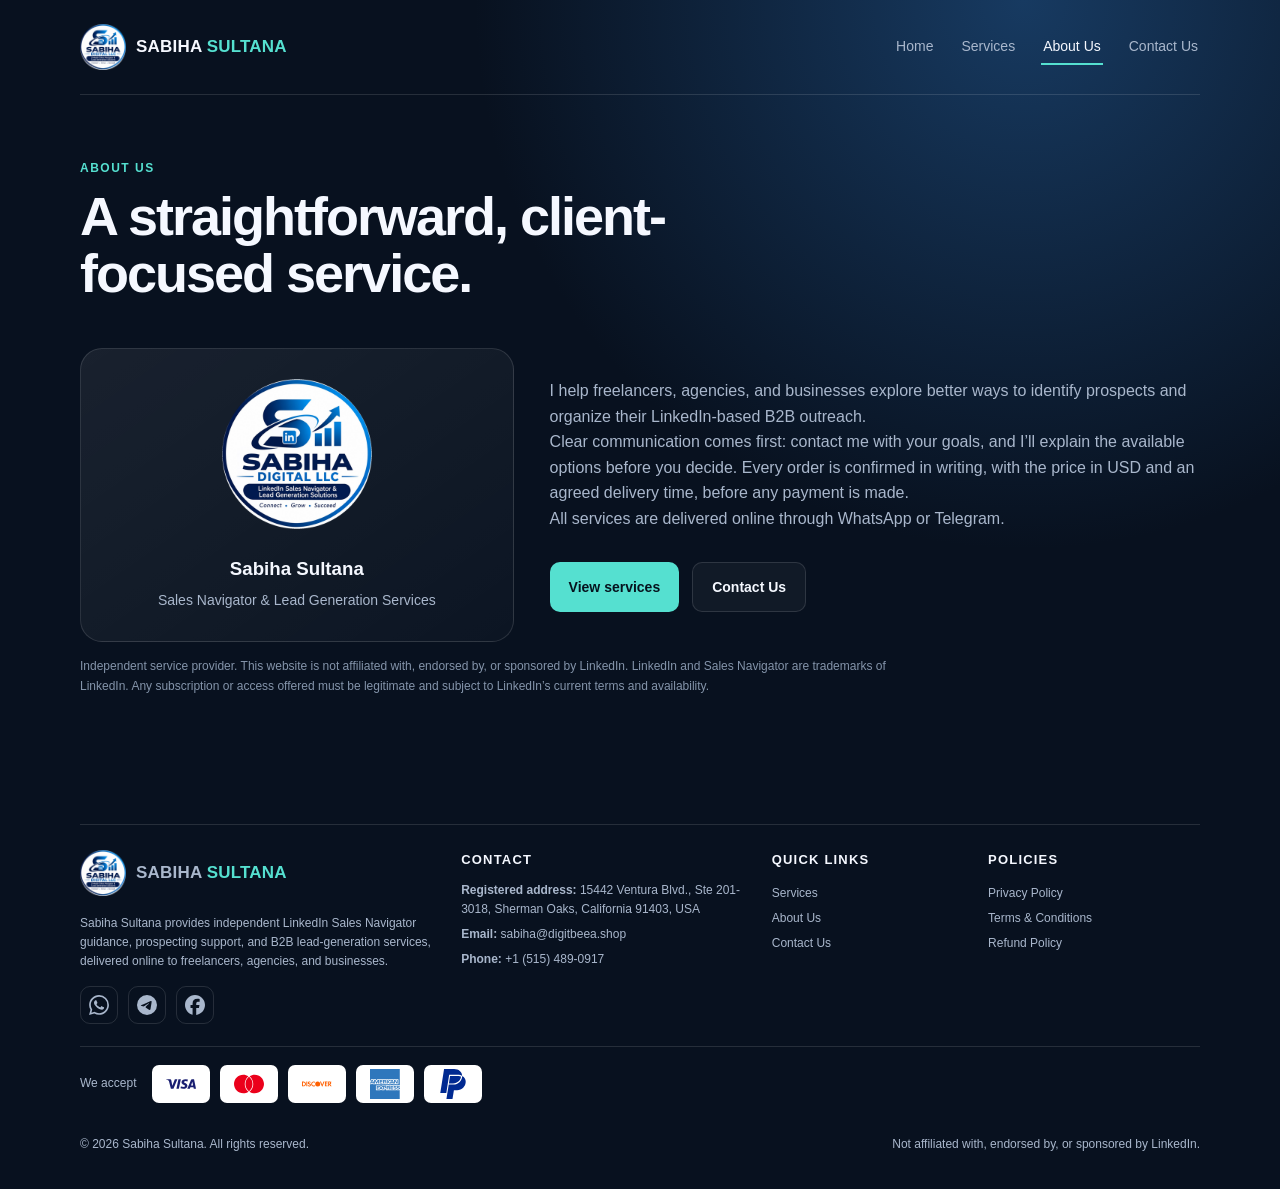
==== commit 12831902: "Use US phone number and Sabiha Digital LLC logo Co-Authored-By: Claude Opus 5.5 <noreply@anthropic.c" ====
--- a/about.html
+++ b/about.html
@@ -5,19 +5,20 @@
 <meta name="viewport" content="width=device-width, initial-scale=1.0">
 <meta name="description" content="About Sabiha Sultana, an independent LinkedIn Sales Navigator and B2B lead-generation service provider.">
 <title>About Us | Sabiha Sultana</title>
-<link rel="icon" href="favicon.svg" type="image/svg+xml">
-<link rel="apple-touch-icon" href="logo.svg">
+<link rel="icon" href="favicon-32.png" sizes="32x32" type="image/png">
+<link rel="icon" href="favicon-192.png" sizes="192x192" type="image/png">
+<link rel="apple-touch-icon" href="apple-touch-icon.png">
 <link rel="stylesheet" href="style.css">
 </head>
 <body>
 <div class="wrap">
-<header class="top"><a class="logo" href="./" aria-label="Sabiha Sultana home"><img src="logo.svg" alt="Sabiha Sultana logo" width="40" height="40"><span>SABIHA <b>SULTANA</b></span></a><nav class="navlinks" aria-label="Main"><a href="./">Home</a><a href="services.html">Services</a><a href="about.html" class="on" aria-current="page">About Us</a><a href="contact.html">Contact Us</a></nav></header>
+<header class="top"><a class="logo" href="./" aria-label="Sabiha Sultana home"><img src="logo.png" alt="Sabiha Digital LLC logo" width="46" height="46"><span>SABIHA <b>SULTANA</b></span></a><nav class="navlinks" aria-label="Main"><a href="./">Home</a><a href="services.html">Services</a><a href="about.html" class="on" aria-current="page">About Us</a><a href="contact.html">Contact Us</a></nav></header>
 <main>
 
 <section class="pagehead"><div class="kicker">About Us</div><h1>A straightforward, client-focused service.</h1></section>
 <section style="padding-top:0">
   <div class="about">
-    <div class="profile"><img src="logo.svg" alt="" width="88" height="88" style="border-radius:24px;margin-bottom:18px"><h3>Sabiha Sultana</h3><p>Sales Navigator &amp; Lead Generation Services</p></div>
+    <div class="profile"><img src="logo.png" alt="Sabiha Digital LLC logo" width="150" height="150" style="margin-bottom:18px"><h3>Sabiha Sultana</h3><p>Sales Navigator &amp; Lead Generation Services</p></div>
     <div>
       <p class="sub">I help freelancers, agencies, and businesses explore better ways to identify prospects and organize their LinkedIn-based B2B outreach.</p>
       <p class="sub">Clear communication comes first: contact me with your goals, and I’ll explain the available options before you decide. Every order is confirmed in writing, with the price in USD and an agreed delivery time, before any payment is made.</p>
@@ -30,8 +31,8 @@
 </main>
 <footer>
   <div class="footgrid">
-    <div><a class="logo" href="./" aria-label="Sabiha Sultana home"><img src="logo.svg" alt="Sabiha Sultana logo" width="40" height="40"><span>SABIHA <b>SULTANA</b></span></a><p class="bio">Sabiha Sultana provides independent LinkedIn Sales Navigator guidance, prospecting support, and B2B lead-generation services, delivered online to freelancers, agencies, and businesses.</p><div class="social"><a href="https://wa.me/8801580539176" target="_blank" rel="noopener" aria-label="WhatsApp"><svg viewBox="0 0 24 24" width="20" height="20" role="img" aria-label="WhatsApp"><path fill="currentColor" d="M17.472 14.382c-.297-.149-1.758-.867-2.03-.967-.273-.099-.471-.148-.67.15-.197.297-.767.966-.94 1.164-.173.199-.347.223-.644.075-.297-.15-1.255-.463-2.39-1.475-.883-.788-1.48-1.761-1.653-2.059-.173-.297-.018-.458.13-.606.134-.133.298-.347.446-.52.149-.174.198-.298.298-.497.099-.198.05-.371-.025-.52-.075-.149-.669-1.612-.916-2.207-.242-.579-.487-.5-.669-.51-.173-.008-.371-.01-.57-.01-.198 0-.52.074-.792.372-.272.297-1.04 1.016-1.04 2.479 0 1.462 1.065 2.875 1.213 3.074.149.198 2.096 3.2 5.077 4.487.709.306 1.262.489 1.694.625.712.227 1.36.195 1.871.118.571-.085 1.758-.719 2.006-1.413.248-.694.248-1.289.173-1.413-.074-.124-.272-.198-.57-.347m-5.421 7.403h-.004a9.87 9.87 0 01-5.031-1.378l-.361-.214-3.741.982.998-3.648-.235-.374a9.86 9.86 0 01-1.51-5.26c.001-5.45 4.436-9.884 9.888-9.884 2.64 0 5.122 1.03 6.988 2.898a9.825 9.825 0 012.893 6.994c-.003 5.45-4.437 9.884-9.885 9.884m8.413-18.297A11.815 11.815 0 0012.05 0C5.495 0 .16 5.335.157 11.892c0 2.096.547 4.142 1.588 5.945L.057 24l6.305-1.654a11.882 11.882 0 005.683 1.448h.005c6.554 0 11.89-5.335 11.893-11.893a11.821 11.821 0 00-3.48-8.413Z"/></svg></a><a href="https://t.me/sabihadigitalllc" target="_blank" rel="noopener" aria-label="Telegram"><svg viewBox="0 0 24 24" width="20" height="20" role="img" aria-label="Telegram"><path fill="currentColor" d="M11.944 0A12 12 0 0 0 0 12a12 12 0 0 0 12 12 12 12 0 0 0 12-12A12 12 0 0 0 12 0a12 12 0 0 0-.056 0zm4.962 7.224c.1-.002.321.023.465.14a.506.506 0 0 1 .171.325c.016.093.036.306.02.472-.18 1.898-.962 6.502-1.36 8.627-.168.9-.499 1.201-.82 1.23-.696.065-1.225-.46-1.9-.902-1.056-.693-1.653-1.124-2.678-1.8-1.185-.78-.417-1.21.258-1.91.177-.184 3.247-2.977 3.307-3.23.007-.032.014-.15-.056-.212s-.174-.041-.249-.024c-.106.024-1.793 1.14-5.061 3.345-.48.33-.913.49-1.302.48-.428-.008-1.252-.241-1.865-.44-.752-.245-1.349-.374-1.297-.789.027-.216.325-.437.893-.663 3.498-1.524 5.83-2.529 6.998-3.014 3.332-1.386 4.025-1.627 4.476-1.635z"/></svg></a><a href="https://www.facebook.com/sabihadigitalllc" target="_blank" rel="noopener" aria-label="Facebook"><svg viewBox="0 0 24 24" width="20" height="20" role="img" aria-label="Facebook"><path fill="currentColor" d="M9.101 23.691v-7.98H6.627v-3.667h2.474v-1.58c0-4.085 1.848-5.978 5.858-5.978.401 0 .955.042 1.468.103a8.68 8.68 0 0 1 1.141.195v3.325a8.623 8.623 0 0 0-.653-.036 26.805 26.805 0 0 0-.733-.009c-.707 0-1.259.096-1.675.309a1.686 1.686 0 0 0-.679.622c-.258.42-.374.995-.374 1.752v1.297h3.919l-.386 2.103-.287 1.564h-3.246v8.245C19.396 23.238 24 18.179 24 12.044c0-6.627-5.373-12-12-12s-12 5.373-12 12c0 5.628 3.874 10.35 9.101 11.647Z"/></svg></a></div></div>
-    <div><h4>Contact</h4><p><strong>Registered address:</strong> 15442 Ventura Blvd., Ste 201-3018, Sherman Oaks, California 91403, USA</p><p><strong>Email:</strong> <a href="mailto:sabiha@digitbeea.shop">sabiha@digitbeea.shop</a></p><p><strong>Phone:</strong> <a href="tel:+8801580539176">+880 1580-539176</a></p></div>
+    <div><a class="logo" href="./" aria-label="Sabiha Sultana home"><img src="logo.png" alt="Sabiha Digital LLC logo" width="46" height="46"><span>SABIHA <b>SULTANA</b></span></a><p class="bio">Sabiha Sultana provides independent LinkedIn Sales Navigator guidance, prospecting support, and B2B lead-generation services, delivered online to freelancers, agencies, and businesses.</p><div class="social"><a href="https://wa.me/8801580539176" target="_blank" rel="noopener" aria-label="WhatsApp"><svg viewBox="0 0 24 24" width="20" height="20" role="img" aria-label="WhatsApp"><path fill="currentColor" d="M17.472 14.382c-.297-.149-1.758-.867-2.03-.967-.273-.099-.471-.148-.67.15-.197.297-.767.966-.94 1.164-.173.199-.347.223-.644.075-.297-.15-1.255-.463-2.39-1.475-.883-.788-1.48-1.761-1.653-2.059-.173-.297-.018-.458.13-.606.134-.133.298-.347.446-.52.149-.174.198-.298.298-.497.099-.198.05-.371-.025-.52-.075-.149-.669-1.612-.916-2.207-.242-.579-.487-.5-.669-.51-.173-.008-.371-.01-.57-.01-.198 0-.52.074-.792.372-.272.297-1.04 1.016-1.04 2.479 0 1.462 1.065 2.875 1.213 3.074.149.198 2.096 3.2 5.077 4.487.709.306 1.262.489 1.694.625.712.227 1.36.195 1.871.118.571-.085 1.758-.719 2.006-1.413.248-.694.248-1.289.173-1.413-.074-.124-.272-.198-.57-.347m-5.421 7.403h-.004a9.87 9.87 0 01-5.031-1.378l-.361-.214-3.741.982.998-3.648-.235-.374a9.86 9.86 0 01-1.51-5.26c.001-5.45 4.436-9.884 9.888-9.884 2.64 0 5.122 1.03 6.988 2.898a9.825 9.825 0 012.893 6.994c-.003 5.45-4.437 9.884-9.885 9.884m8.413-18.297A11.815 11.815 0 0012.05 0C5.495 0 .16 5.335.157 11.892c0 2.096.547 4.142 1.588 5.945L.057 24l6.305-1.654a11.882 11.882 0 005.683 1.448h.005c6.554 0 11.89-5.335 11.893-11.893a11.821 11.821 0 00-3.48-8.413Z"/></svg></a><a href="https://t.me/sabihadigitalllc" target="_blank" rel="noopener" aria-label="Telegram"><svg viewBox="0 0 24 24" width="20" height="20" role="img" aria-label="Telegram"><path fill="currentColor" d="M11.944 0A12 12 0 0 0 0 12a12 12 0 0 0 12 12 12 12 0 0 0 12-12A12 12 0 0 0 12 0a12 12 0 0 0-.056 0zm4.962 7.224c.1-.002.321.023.465.14a.506.506 0 0 1 .171.325c.016.093.036.306.02.472-.18 1.898-.962 6.502-1.36 8.627-.168.9-.499 1.201-.82 1.23-.696.065-1.225-.46-1.9-.902-1.056-.693-1.653-1.124-2.678-1.8-1.185-.78-.417-1.21.258-1.91.177-.184 3.247-2.977 3.307-3.23.007-.032.014-.15-.056-.212s-.174-.041-.249-.024c-.106.024-1.793 1.14-5.061 3.345-.48.33-.913.49-1.302.48-.428-.008-1.252-.241-1.865-.44-.752-.245-1.349-.374-1.297-.789.027-.216.325-.437.893-.663 3.498-1.524 5.83-2.529 6.998-3.014 3.332-1.386 4.025-1.627 4.476-1.635z"/></svg></a><a href="https://www.facebook.com/sabihadigitalllc" target="_blank" rel="noopener" aria-label="Facebook"><svg viewBox="0 0 24 24" width="20" height="20" role="img" aria-label="Facebook"><path fill="currentColor" d="M9.101 23.691v-7.98H6.627v-3.667h2.474v-1.58c0-4.085 1.848-5.978 5.858-5.978.401 0 .955.042 1.468.103a8.68 8.68 0 0 1 1.141.195v3.325a8.623 8.623 0 0 0-.653-.036 26.805 26.805 0 0 0-.733-.009c-.707 0-1.259.096-1.675.309a1.686 1.686 0 0 0-.679.622c-.258.42-.374.995-.374 1.752v1.297h3.919l-.386 2.103-.287 1.564h-3.246v8.245C19.396 23.238 24 18.179 24 12.044c0-6.627-5.373-12-12-12s-12 5.373-12 12c0 5.628 3.874 10.35 9.101 11.647Z"/></svg></a></div></div>
+    <div><h4>Contact</h4><p><strong>Registered address:</strong> 15442 Ventura Blvd., Ste 201-3018, Sherman Oaks, California 91403, USA</p><p><strong>Email:</strong> <a href="mailto:sabiha@digitbeea.shop">sabiha@digitbeea.shop</a></p><p><strong>Phone:</strong> <a href="tel:+15154890917">+1 (515) 489-0917</a></p></div>
     <div><h4>Quick links</h4><a href="services.html">Services</a><a href="about.html">About Us</a><a href="contact.html">Contact Us</a></div>
     <div><h4>Policies</h4><a href="privacy-policy.html">Privacy Policy</a><a href="terms.html">Terms &amp; Conditions</a><a href="refund-policy.html">Refund Policy</a></div>
   </div>
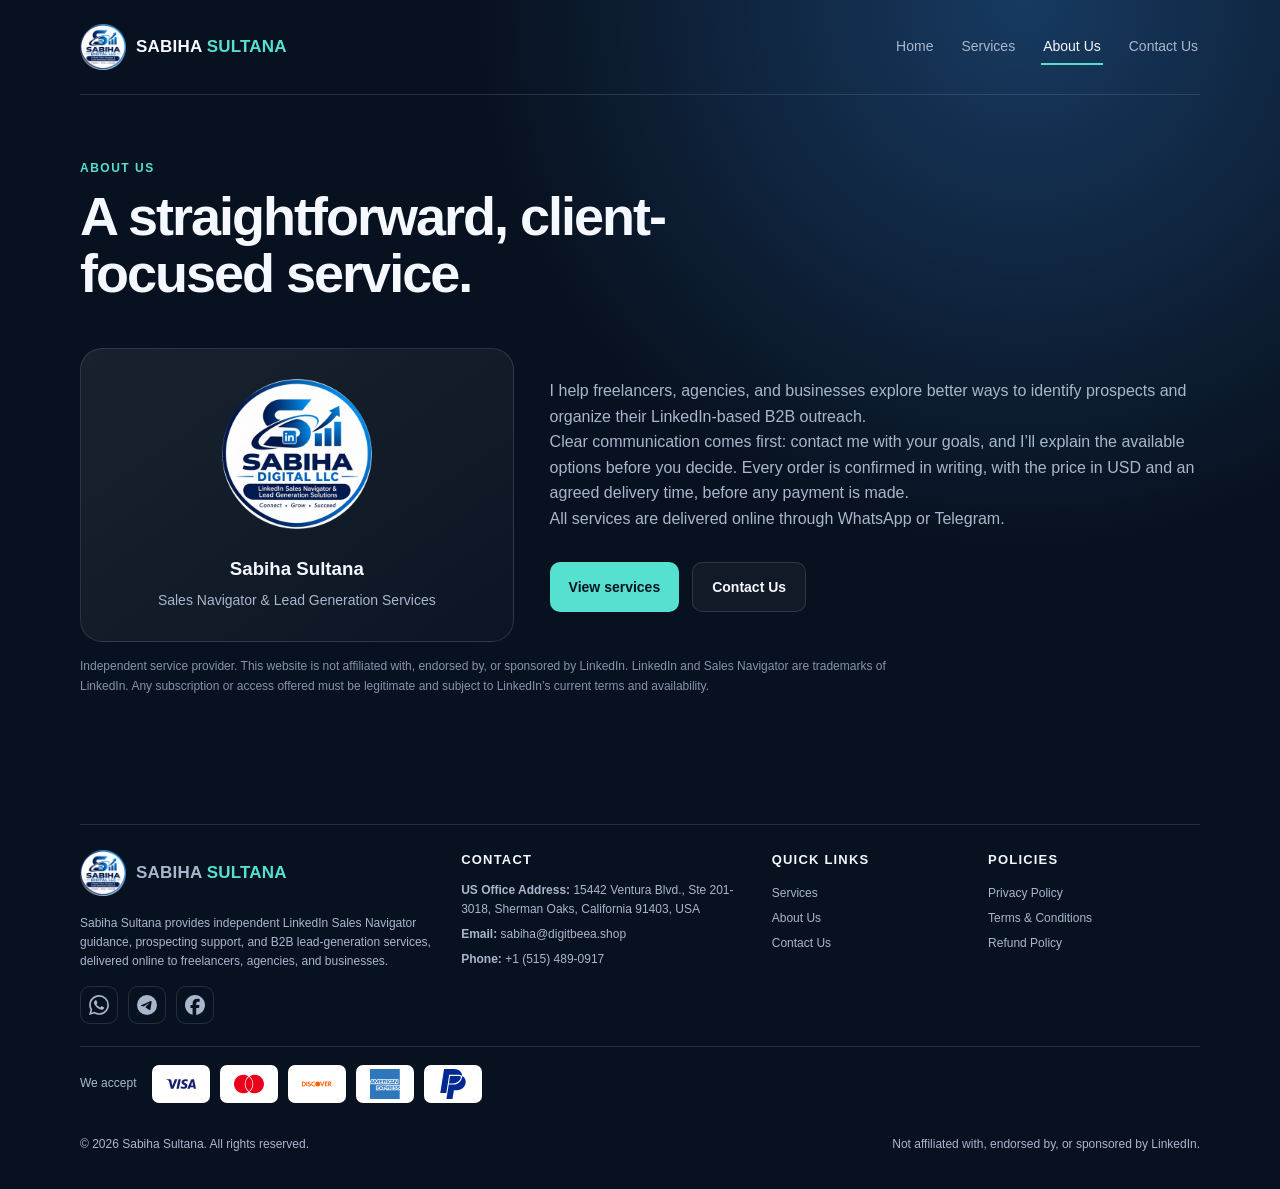
==== commit ec1f04c2: "Label address as US Office Address Co-Authored-By: Claude Opus 5.5 <noreply@anthropic.com> Claude-Se" ====
--- a/about.html
+++ b/about.html
@@ -32,7 +32,7 @@
 <footer>
   <div class="footgrid">
     <div><a class="logo" href="./" aria-label="Sabiha Sultana home"><img src="logo.png" alt="Sabiha Digital LLC logo" width="46" height="46"><span>SABIHA <b>SULTANA</b></span></a><p class="bio">Sabiha Sultana provides independent LinkedIn Sales Navigator guidance, prospecting support, and B2B lead-generation services, delivered online to freelancers, agencies, and businesses.</p><div class="social"><a href="https://wa.me/8801580539176" target="_blank" rel="noopener" aria-label="WhatsApp"><svg viewBox="0 0 24 24" width="20" height="20" role="img" aria-label="WhatsApp"><path fill="currentColor" d="M17.472 14.382c-.297-.149-1.758-.867-2.03-.967-.273-.099-.471-.148-.67.15-.197.297-.767.966-.94 1.164-.173.199-.347.223-.644.075-.297-.15-1.255-.463-2.39-1.475-.883-.788-1.48-1.761-1.653-2.059-.173-.297-.018-.458.13-.606.134-.133.298-.347.446-.52.149-.174.198-.298.298-.497.099-.198.05-.371-.025-.52-.075-.149-.669-1.612-.916-2.207-.242-.579-.487-.5-.669-.51-.173-.008-.371-.01-.57-.01-.198 0-.52.074-.792.372-.272.297-1.04 1.016-1.04 2.479 0 1.462 1.065 2.875 1.213 3.074.149.198 2.096 3.2 5.077 4.487.709.306 1.262.489 1.694.625.712.227 1.36.195 1.871.118.571-.085 1.758-.719 2.006-1.413.248-.694.248-1.289.173-1.413-.074-.124-.272-.198-.57-.347m-5.421 7.403h-.004a9.87 9.87 0 01-5.031-1.378l-.361-.214-3.741.982.998-3.648-.235-.374a9.86 9.86 0 01-1.51-5.26c.001-5.45 4.436-9.884 9.888-9.884 2.64 0 5.122 1.03 6.988 2.898a9.825 9.825 0 012.893 6.994c-.003 5.45-4.437 9.884-9.885 9.884m8.413-18.297A11.815 11.815 0 0012.05 0C5.495 0 .16 5.335.157 11.892c0 2.096.547 4.142 1.588 5.945L.057 24l6.305-1.654a11.882 11.882 0 005.683 1.448h.005c6.554 0 11.89-5.335 11.893-11.893a11.821 11.821 0 00-3.48-8.413Z"/></svg></a><a href="https://t.me/sabihadigitalllc" target="_blank" rel="noopener" aria-label="Telegram"><svg viewBox="0 0 24 24" width="20" height="20" role="img" aria-label="Telegram"><path fill="currentColor" d="M11.944 0A12 12 0 0 0 0 12a12 12 0 0 0 12 12 12 12 0 0 0 12-12A12 12 0 0 0 12 0a12 12 0 0 0-.056 0zm4.962 7.224c.1-.002.321.023.465.14a.506.506 0 0 1 .171.325c.016.093.036.306.02.472-.18 1.898-.962 6.502-1.36 8.627-.168.9-.499 1.201-.82 1.23-.696.065-1.225-.46-1.9-.902-1.056-.693-1.653-1.124-2.678-1.8-1.185-.78-.417-1.21.258-1.91.177-.184 3.247-2.977 3.307-3.23.007-.032.014-.15-.056-.212s-.174-.041-.249-.024c-.106.024-1.793 1.14-5.061 3.345-.48.33-.913.49-1.302.48-.428-.008-1.252-.241-1.865-.44-.752-.245-1.349-.374-1.297-.789.027-.216.325-.437.893-.663 3.498-1.524 5.83-2.529 6.998-3.014 3.332-1.386 4.025-1.627 4.476-1.635z"/></svg></a><a href="https://www.facebook.com/sabihadigitalllc" target="_blank" rel="noopener" aria-label="Facebook"><svg viewBox="0 0 24 24" width="20" height="20" role="img" aria-label="Facebook"><path fill="currentColor" d="M9.101 23.691v-7.98H6.627v-3.667h2.474v-1.58c0-4.085 1.848-5.978 5.858-5.978.401 0 .955.042 1.468.103a8.68 8.68 0 0 1 1.141.195v3.325a8.623 8.623 0 0 0-.653-.036 26.805 26.805 0 0 0-.733-.009c-.707 0-1.259.096-1.675.309a1.686 1.686 0 0 0-.679.622c-.258.42-.374.995-.374 1.752v1.297h3.919l-.386 2.103-.287 1.564h-3.246v8.245C19.396 23.238 24 18.179 24 12.044c0-6.627-5.373-12-12-12s-12 5.373-12 12c0 5.628 3.874 10.35 9.101 11.647Z"/></svg></a></div></div>
-    <div><h4>Contact</h4><p><strong>Registered address:</strong> 15442 Ventura Blvd., Ste 201-3018, Sherman Oaks, California 91403, USA</p><p><strong>Email:</strong> <a href="mailto:sabiha@digitbeea.shop">sabiha@digitbeea.shop</a></p><p><strong>Phone:</strong> <a href="tel:+15154890917">+1 (515) 489-0917</a></p></div>
+    <div><h4>Contact</h4><p><strong>US Office Address:</strong> 15442 Ventura Blvd., Ste 201-3018, Sherman Oaks, California 91403, USA</p><p><strong>Email:</strong> <a href="mailto:sabiha@digitbeea.shop">sabiha@digitbeea.shop</a></p><p><strong>Phone:</strong> <a href="tel:+15154890917">+1 (515) 489-0917</a></p></div>
     <div><h4>Quick links</h4><a href="services.html">Services</a><a href="about.html">About Us</a><a href="contact.html">Contact Us</a></div>
     <div><h4>Policies</h4><a href="privacy-policy.html">Privacy Policy</a><a href="terms.html">Terms &amp; Conditions</a><a href="refund-policy.html">Refund Policy</a></div>
   </div>
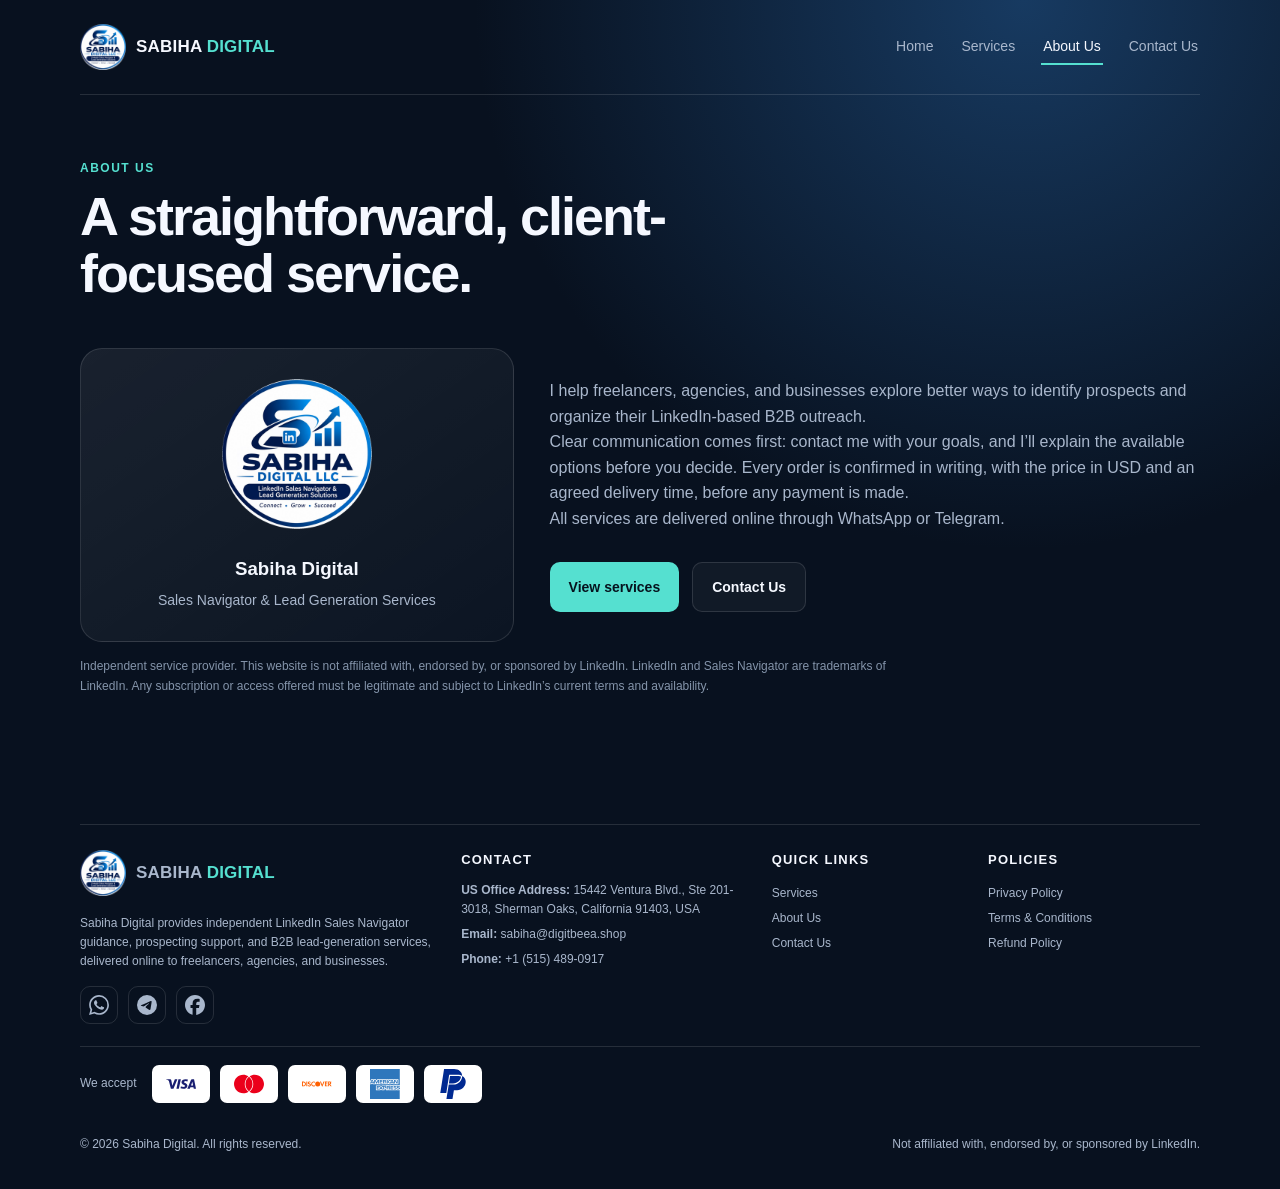
==== commit 1e54e353: "Rename site to Sabiha Digital Co-Authored-By: Claude Opus 5.5 <noreply@anthropic.com> Claude-Session" ====
--- a/about.html
+++ b/about.html
@@ -3,8 +3,8 @@
 <head>
 <meta charset="UTF-8">
 <meta name="viewport" content="width=device-width, initial-scale=1.0">
-<meta name="description" content="About Sabiha Sultana, an independent LinkedIn Sales Navigator and B2B lead-generation service provider.">
-<title>About Us | Sabiha Sultana</title>
+<meta name="description" content="About Sabiha Digital, an independent LinkedIn Sales Navigator and B2B lead-generation service provider.">
+<title>About Us | Sabiha Digital</title>
 <link rel="icon" href="favicon-32.png" sizes="32x32" type="image/png">
 <link rel="icon" href="favicon-192.png" sizes="192x192" type="image/png">
 <link rel="apple-touch-icon" href="apple-touch-icon.png">
@@ -12,13 +12,13 @@
 </head>
 <body>
 <div class="wrap">
-<header class="top"><a class="logo" href="./" aria-label="Sabiha Sultana home"><img src="logo.png" alt="Sabiha Digital LLC logo" width="46" height="46"><span>SABIHA <b>SULTANA</b></span></a><nav class="navlinks" aria-label="Main"><a href="./">Home</a><a href="services.html">Services</a><a href="about.html" class="on" aria-current="page">About Us</a><a href="contact.html">Contact Us</a></nav></header>
+<header class="top"><a class="logo" href="./" aria-label="Sabiha Digital home"><img src="logo.png" alt="Sabiha Digital LLC logo" width="46" height="46"><span>SABIHA <b>DIGITAL</b></span></a><nav class="navlinks" aria-label="Main"><a href="./">Home</a><a href="services.html">Services</a><a href="about.html" class="on" aria-current="page">About Us</a><a href="contact.html">Contact Us</a></nav></header>
 <main>
 
 <section class="pagehead"><div class="kicker">About Us</div><h1>A straightforward, client-focused service.</h1></section>
 <section style="padding-top:0">
   <div class="about">
-    <div class="profile"><img src="logo.png" alt="Sabiha Digital LLC logo" width="150" height="150" style="margin-bottom:18px"><h3>Sabiha Sultana</h3><p>Sales Navigator &amp; Lead Generation Services</p></div>
+    <div class="profile"><img src="logo.png" alt="Sabiha Digital LLC logo" width="150" height="150" style="margin-bottom:18px"><h3>Sabiha Digital</h3><p>Sales Navigator &amp; Lead Generation Services</p></div>
     <div>
       <p class="sub">I help freelancers, agencies, and businesses explore better ways to identify prospects and organize their LinkedIn-based B2B outreach.</p>
       <p class="sub">Clear communication comes first: contact me with your goals, and I’ll explain the available options before you decide. Every order is confirmed in writing, with the price in USD and an agreed delivery time, before any payment is made.</p>
@@ -31,13 +31,13 @@
 </main>
 <footer>
   <div class="footgrid">
-    <div><a class="logo" href="./" aria-label="Sabiha Sultana home"><img src="logo.png" alt="Sabiha Digital LLC logo" width="46" height="46"><span>SABIHA <b>SULTANA</b></span></a><p class="bio">Sabiha Sultana provides independent LinkedIn Sales Navigator guidance, prospecting support, and B2B lead-generation services, delivered online to freelancers, agencies, and businesses.</p><div class="social"><a href="https://wa.me/8801580539176" target="_blank" rel="noopener" aria-label="WhatsApp"><svg viewBox="0 0 24 24" width="20" height="20" role="img" aria-label="WhatsApp"><path fill="currentColor" d="M17.472 14.382c-.297-.149-1.758-.867-2.03-.967-.273-.099-.471-.148-.67.15-.197.297-.767.966-.94 1.164-.173.199-.347.223-.644.075-.297-.15-1.255-.463-2.39-1.475-.883-.788-1.48-1.761-1.653-2.059-.173-.297-.018-.458.13-.606.134-.133.298-.347.446-.52.149-.174.198-.298.298-.497.099-.198.05-.371-.025-.52-.075-.149-.669-1.612-.916-2.207-.242-.579-.487-.5-.669-.51-.173-.008-.371-.01-.57-.01-.198 0-.52.074-.792.372-.272.297-1.04 1.016-1.04 2.479 0 1.462 1.065 2.875 1.213 3.074.149.198 2.096 3.2 5.077 4.487.709.306 1.262.489 1.694.625.712.227 1.36.195 1.871.118.571-.085 1.758-.719 2.006-1.413.248-.694.248-1.289.173-1.413-.074-.124-.272-.198-.57-.347m-5.421 7.403h-.004a9.87 9.87 0 01-5.031-1.378l-.361-.214-3.741.982.998-3.648-.235-.374a9.86 9.86 0 01-1.51-5.26c.001-5.45 4.436-9.884 9.888-9.884 2.64 0 5.122 1.03 6.988 2.898a9.825 9.825 0 012.893 6.994c-.003 5.45-4.437 9.884-9.885 9.884m8.413-18.297A11.815 11.815 0 0012.05 0C5.495 0 .16 5.335.157 11.892c0 2.096.547 4.142 1.588 5.945L.057 24l6.305-1.654a11.882 11.882 0 005.683 1.448h.005c6.554 0 11.89-5.335 11.893-11.893a11.821 11.821 0 00-3.48-8.413Z"/></svg></a><a href="https://t.me/sabihadigitalllc" target="_blank" rel="noopener" aria-label="Telegram"><svg viewBox="0 0 24 24" width="20" height="20" role="img" aria-label="Telegram"><path fill="currentColor" d="M11.944 0A12 12 0 0 0 0 12a12 12 0 0 0 12 12 12 12 0 0 0 12-12A12 12 0 0 0 12 0a12 12 0 0 0-.056 0zm4.962 7.224c.1-.002.321.023.465.14a.506.506 0 0 1 .171.325c.016.093.036.306.02.472-.18 1.898-.962 6.502-1.36 8.627-.168.9-.499 1.201-.82 1.23-.696.065-1.225-.46-1.9-.902-1.056-.693-1.653-1.124-2.678-1.8-1.185-.78-.417-1.21.258-1.91.177-.184 3.247-2.977 3.307-3.23.007-.032.014-.15-.056-.212s-.174-.041-.249-.024c-.106.024-1.793 1.14-5.061 3.345-.48.33-.913.49-1.302.48-.428-.008-1.252-.241-1.865-.44-.752-.245-1.349-.374-1.297-.789.027-.216.325-.437.893-.663 3.498-1.524 5.83-2.529 6.998-3.014 3.332-1.386 4.025-1.627 4.476-1.635z"/></svg></a><a href="https://www.facebook.com/sabihadigitalllc" target="_blank" rel="noopener" aria-label="Facebook"><svg viewBox="0 0 24 24" width="20" height="20" role="img" aria-label="Facebook"><path fill="currentColor" d="M9.101 23.691v-7.98H6.627v-3.667h2.474v-1.58c0-4.085 1.848-5.978 5.858-5.978.401 0 .955.042 1.468.103a8.68 8.68 0 0 1 1.141.195v3.325a8.623 8.623 0 0 0-.653-.036 26.805 26.805 0 0 0-.733-.009c-.707 0-1.259.096-1.675.309a1.686 1.686 0 0 0-.679.622c-.258.42-.374.995-.374 1.752v1.297h3.919l-.386 2.103-.287 1.564h-3.246v8.245C19.396 23.238 24 18.179 24 12.044c0-6.627-5.373-12-12-12s-12 5.373-12 12c0 5.628 3.874 10.35 9.101 11.647Z"/></svg></a></div></div>
+    <div><a class="logo" href="./" aria-label="Sabiha Digital home"><img src="logo.png" alt="Sabiha Digital LLC logo" width="46" height="46"><span>SABIHA <b>DIGITAL</b></span></a><p class="bio">Sabiha Digital provides independent LinkedIn Sales Navigator guidance, prospecting support, and B2B lead-generation services, delivered online to freelancers, agencies, and businesses.</p><div class="social"><a href="https://wa.me/8801580539176" target="_blank" rel="noopener" aria-label="WhatsApp"><svg viewBox="0 0 24 24" width="20" height="20" role="img" aria-label="WhatsApp"><path fill="currentColor" d="M17.472 14.382c-.297-.149-1.758-.867-2.03-.967-.273-.099-.471-.148-.67.15-.197.297-.767.966-.94 1.164-.173.199-.347.223-.644.075-.297-.15-1.255-.463-2.39-1.475-.883-.788-1.48-1.761-1.653-2.059-.173-.297-.018-.458.13-.606.134-.133.298-.347.446-.52.149-.174.198-.298.298-.497.099-.198.05-.371-.025-.52-.075-.149-.669-1.612-.916-2.207-.242-.579-.487-.5-.669-.51-.173-.008-.371-.01-.57-.01-.198 0-.52.074-.792.372-.272.297-1.04 1.016-1.04 2.479 0 1.462 1.065 2.875 1.213 3.074.149.198 2.096 3.2 5.077 4.487.709.306 1.262.489 1.694.625.712.227 1.36.195 1.871.118.571-.085 1.758-.719 2.006-1.413.248-.694.248-1.289.173-1.413-.074-.124-.272-.198-.57-.347m-5.421 7.403h-.004a9.87 9.87 0 01-5.031-1.378l-.361-.214-3.741.982.998-3.648-.235-.374a9.86 9.86 0 01-1.51-5.26c.001-5.45 4.436-9.884 9.888-9.884 2.64 0 5.122 1.03 6.988 2.898a9.825 9.825 0 012.893 6.994c-.003 5.45-4.437 9.884-9.885 9.884m8.413-18.297A11.815 11.815 0 0012.05 0C5.495 0 .16 5.335.157 11.892c0 2.096.547 4.142 1.588 5.945L.057 24l6.305-1.654a11.882 11.882 0 005.683 1.448h.005c6.554 0 11.89-5.335 11.893-11.893a11.821 11.821 0 00-3.48-8.413Z"/></svg></a><a href="https://t.me/sabihadigitalllc" target="_blank" rel="noopener" aria-label="Telegram"><svg viewBox="0 0 24 24" width="20" height="20" role="img" aria-label="Telegram"><path fill="currentColor" d="M11.944 0A12 12 0 0 0 0 12a12 12 0 0 0 12 12 12 12 0 0 0 12-12A12 12 0 0 0 12 0a12 12 0 0 0-.056 0zm4.962 7.224c.1-.002.321.023.465.14a.506.506 0 0 1 .171.325c.016.093.036.306.02.472-.18 1.898-.962 6.502-1.36 8.627-.168.9-.499 1.201-.82 1.23-.696.065-1.225-.46-1.9-.902-1.056-.693-1.653-1.124-2.678-1.8-1.185-.78-.417-1.21.258-1.91.177-.184 3.247-2.977 3.307-3.23.007-.032.014-.15-.056-.212s-.174-.041-.249-.024c-.106.024-1.793 1.14-5.061 3.345-.48.33-.913.49-1.302.48-.428-.008-1.252-.241-1.865-.44-.752-.245-1.349-.374-1.297-.789.027-.216.325-.437.893-.663 3.498-1.524 5.83-2.529 6.998-3.014 3.332-1.386 4.025-1.627 4.476-1.635z"/></svg></a><a href="https://www.facebook.com/sabihadigitalllc" target="_blank" rel="noopener" aria-label="Facebook"><svg viewBox="0 0 24 24" width="20" height="20" role="img" aria-label="Facebook"><path fill="currentColor" d="M9.101 23.691v-7.98H6.627v-3.667h2.474v-1.58c0-4.085 1.848-5.978 5.858-5.978.401 0 .955.042 1.468.103a8.68 8.68 0 0 1 1.141.195v3.325a8.623 8.623 0 0 0-.653-.036 26.805 26.805 0 0 0-.733-.009c-.707 0-1.259.096-1.675.309a1.686 1.686 0 0 0-.679.622c-.258.42-.374.995-.374 1.752v1.297h3.919l-.386 2.103-.287 1.564h-3.246v8.245C19.396 23.238 24 18.179 24 12.044c0-6.627-5.373-12-12-12s-12 5.373-12 12c0 5.628 3.874 10.35 9.101 11.647Z"/></svg></a></div></div>
     <div><h4>Contact</h4><p><strong>US Office Address:</strong> 15442 Ventura Blvd., Ste 201-3018, Sherman Oaks, California 91403, USA</p><p><strong>Email:</strong> <a href="mailto:sabiha@digitbeea.shop">sabiha@digitbeea.shop</a></p><p><strong>Phone:</strong> <a href="tel:+15154890917">+1 (515) 489-0917</a></p></div>
     <div><h4>Quick links</h4><a href="services.html">Services</a><a href="about.html">About Us</a><a href="contact.html">Contact Us</a></div>
     <div><h4>Policies</h4><a href="privacy-policy.html">Privacy Policy</a><a href="terms.html">Terms &amp; Conditions</a><a href="refund-policy.html">Refund Policy</a></div>
   </div>
   <div class="payrow"><span>We accept</span><span class="paybadge" title="Visa"><svg viewBox="0 0 24 24" width="30" height="30" role="img" aria-label="Visa"><path fill="#1A1F71" d="M9.112 8.262L5.97 15.758H3.92L2.374 9.775c-.094-.368-.175-.503-.461-.658C1.447 8.864.677 8.627 0 8.479l.046-.217h3.3a.904.904 0 01.894.764l.817 4.338 2.018-5.102zm8.033 5.049c.008-1.979-2.736-2.088-2.717-2.972.006-.269.262-.555.822-.628a3.66 3.66 0 011.913.336l.34-1.59a5.207 5.207 0 00-1.814-.333c-1.917 0-3.266 1.02-3.278 2.479-.012 1.079.963 1.68 1.698 2.04.756.367 1.01.603 1.006.931-.005.504-.602.725-1.16.734-.975.015-1.54-.263-1.992-.473l-.351 1.642c.453.208 1.289.39 2.156.398 2.037 0 3.37-1.006 3.377-2.564m5.061 2.447H24l-1.565-7.496h-1.656a.883.883 0 00-.826.55l-2.909 6.946h2.036l.405-1.12h2.488zm-2.163-2.656l1.02-2.815.588 2.815zm-8.16-4.84l-1.603 7.496H8.34l1.605-7.496z"/></svg></span><span class="paybadge" title="MasterCard"><svg viewBox="0 0 24 24" width="30" height="30" role="img" aria-label="MasterCard"><path fill="#EB001B" d="M11.343 18.031c.058.049.12.098.181.146-1.177.783-2.59 1.238-4.107 1.238C3.32 19.416 0 16.096 0 12c0-4.095 3.32-7.416 7.416-7.416 1.518 0 2.931.456 4.105 1.238-.06.051-.12.098-.165.15C9.6 7.489 8.595 9.688 8.595 12c0 2.311 1.001 4.51 2.748 6.031zm5.241-13.447c-1.52 0-2.931.456-4.105 1.238.06.051.12.098.165.15C14.4 7.489 15.405 9.688 15.405 12c0 2.31-1.001 4.507-2.748 6.031-.058.049-.12.098-.181.146 1.177.783 2.588 1.238 4.107 1.238C20.68 19.416 24 16.096 24 12c0-4.094-3.32-7.416-7.416-7.416zM12 6.174c-.096.075-.189.15-.28.231C10.156 7.764 9.169 9.765 9.169 12c0 2.236.987 4.236 2.551 5.595.09.08.185.158.28.232.096-.074.189-.152.28-.232 1.563-1.359 2.551-3.359 2.551-5.595 0-2.235-.987-4.236-2.551-5.595-.09-.08-.184-.156-.28-.231z"/></svg></span><span class="paybadge" title="Discover"><svg viewBox="0 0 24 24" width="30" height="30" role="img" aria-label="Discover"><path fill="#FF6000" d="M14.58 12a2.023 2.023 0 1 1-2.025-2.023h.002c1.118 0 2.023.906 2.023 2.023zm-5.2-2.001c-1.124 0-2.025.884-2.025 1.99 0 1.118.878 1.984 2.007 1.984.319 0 .593-.063.93-.221v-.873c-.296.297-.559.416-.895.416-.747 0-1.277-.542-1.277-1.312 0-.73.547-1.306 1.243-1.306.354 0 .622.126.93.428v-.873a1.898 1.898 0 0 0-.913-.233zm-3.352 1.545c-.445-.165-.576-.273-.576-.479 0-.239.233-.422.553-.422.222 0 .405.091.598.308l.388-.508a1.665 1.665 0 0 0-1.117-.422c-.673 0-1.186.467-1.186 1.089 0 .524.239.792.936 1.043.291.103.438.171.513.217a.456.456 0 0 1 .222.394c0 .308-.245.536-.576.536-.354 0-.639-.177-.809-.507l-.479.461c.342.502.752.724 1.317.724.771 0 1.311-.513 1.311-1.249-.002-.603-.252-.876-1.095-1.185zM24 10.3a.29.29 0 0 1-.288.291.29.29 0 0 1-.291-.291v-.003A.29.29 0 1 1 24 10.3zm-.059.001a.235.235 0 0 0-.231-.239.234.234 0 0 0-.232.239c0 .132.104.239.232.239a.235.235 0 0 0 .231-.239zM3.472 13.887h.742v-3.803h-.742v3.803zm12.702-1.248l-1.014-2.554h-.81l1.614 3.9h.399l1.643-3.9h-.804l-1.028 2.554zm2.166 1.248h2.104v-.644h-1.362v-1.027h1.312v-.644h-1.312v-.844h1.362v-.644H18.34v3.803zm5.409-3.557l.11.138h-.097l-.094-.13v.13h-.08v-.334h.107c.081 0 .126.036.126.103.001.046-.025.08-.072.093zm-.006-.092c0-.029-.021-.043-.06-.043h-.014v.087h.014c.039 0 .06-.014.06-.044zm-1.228 2.047l1.197 1.602H22.8l-1.027-1.528h-.097v1.528h-.741v-3.803h1.1c.855 0 1.346.411 1.346 1.123 0 .583-.308.965-.866 1.078zm.103-1.038c0-.37-.251-.563-.713-.563h-.228v1.152h.217c.473-.001.724-.207.724-.589zm-19.487.742a1.91 1.91 0 0 1-.69 1.46c-.365.303-.781.439-1.357.439H.001v-3.803H1.09c1.202 0 2.041.781 2.041 1.904zm-.764-.006c0-.364-.154-.718-.411-.947-.245-.222-.536-.308-1.015-.308H.742v2.515h.199c.479 0 .782-.092 1.015-.302.256-.228.411-.593.411-.958z"/></svg></span><span class="paybadge" title="American Express"><svg viewBox="0 0 24 24" width="30" height="30" role="img" aria-label="American Express"><path fill="#2E77BC" d="M16.015 14.378c0-.32-.135-.496-.344-.622-.21-.12-.464-.135-.81-.135h-1.543v2.82h.675v-1.027h.72c.24 0 .39.024.478.125.12.13.104.38.104.55v.35h.66v-.555c-.002-.25-.017-.376-.108-.516-.06-.08-.18-.18-.33-.234l.02-.008c.18-.072.48-.297.48-.747zm-.87.407l-.028-.002c-.09.053-.195.058-.33.058h-.81v-.63h.824c.12 0 .24 0 .33.05.098.048.156.147.15.255 0 .12-.045.215-.134.27zM20.297 15.837H19v.6h1.304c.676 0 1.05-.278 1.05-.884 0-.28-.066-.448-.187-.582-.153-.133-.392-.193-.73-.207l-.376-.015c-.104 0-.18 0-.255-.03-.09-.03-.15-.105-.15-.21 0-.09.017-.166.09-.21.083-.046.177-.066.272-.06h1.23v-.602h-1.35c-.704 0-.958.437-.958.84 0 .9.776.855 1.407.87.104 0 .18.015.225.06.046.03.082.106.082.18 0 .077-.035.15-.08.18-.06.053-.15.07-.277.07zM0 0v10.096L.81 8.22h1.75l.225.464V8.22h2.043l.45 1.02.437-1.013h6.502c.295 0 .56.057.756.236v-.23h1.787v.23c.307-.17.686-.23 1.12-.23h2.606l.24.466v-.466h1.918l.254.465v-.466h1.858v3.948H20.87l-.36-.6v.585h-2.353l-.256-.63h-.583l-.27.614h-1.213c-.48 0-.84-.104-1.08-.24v.24h-2.89v-.884c0-.12-.03-.12-.105-.135h-.105v1.036H6.067v-.48l-.21.48H4.69l-.202-.48v.465H2.235l-.256-.624H1.4l-.256.624H0V24h23.786v-7.108c-.27.135-.613.18-.973.18H21.09v-.255c-.21.165-.57.255-.914.255H14.71v-.9c0-.12-.018-.12-.12-.12h-.075v1.022h-1.8v-1.066c-.298.136-.643.15-.928.136h-.214v.915h-2.18l-.54-.617-.57.6H4.742v-3.93h3.61l.518.602.554-.6h2.412c.28 0 .74.03.942.225v-.24h2.177c.202 0 .644.045.903.225v-.24h3.265v.24c.163-.164.508-.24.803-.24h1.89v.24c.194-.15.464-.24.84-.24h1.176V0H0zM21.156 14.955c.004.005.006.012.01.016.01.01.024.01.032.02l-.042-.035zM23.828 13.082h.065v.555h-.065zM23.865 15.03v-.005c-.03-.025-.046-.048-.075-.07-.15-.153-.39-.215-.764-.225l-.36-.012c-.12 0-.194-.007-.27-.03-.09-.03-.15-.105-.15-.21 0-.09.03-.16.09-.204.076-.045.15-.05.27-.05h1.223v-.588h-1.283c-.69 0-.96.437-.96.84 0 .9.78.855 1.41.87.104 0 .18.015.224.06.046.03.076.106.076.18 0 .07-.034.138-.09.18-.045.056-.136.07-.27.07h-1.288v.605h1.287c.42 0 .734-.118.9-.36h.03c.09-.134.135-.3.135-.523 0-.24-.045-.39-.135-.526zM18.597 14.208v-.583h-2.235V16.458h2.235v-.585h-1.57v-.57h1.533v-.584h-1.532v-.51M13.51 8.787h.685V11.6h-.684zM13.126 9.543l-.007.006c0-.314-.13-.5-.34-.624-.217-.125-.47-.135-.81-.135H10.43v2.82h.674v-1.034h.72c.24 0 .39.03.487.12.122.136.107.378.107.548v.354h.677v-.553c0-.25-.016-.375-.11-.516-.09-.107-.202-.19-.33-.237.172-.07.472-.3.472-.75zm-.855.396h-.015c-.09.054-.195.056-.33.056H11.1v-.623h.825c.12 0 .24.004.33.05.09.04.15.128.15.25s-.047.22-.134.266zM15.92 9.373h.632v-.6h-.644c-.464 0-.804.105-1.02.33-.286.3-.362.69-.362 1.11 0 .512.123.833.36 1.074.232.238.645.31.97.31h.78l.255-.627h1.39l.262.627h1.36v-2.11l1.272 2.11h.95l.002.002V8.786h-.684v1.963l-1.18-1.96h-1.02V11.4L18.11 8.744h-1.004l-.943 2.22h-.3c-.177 0-.362-.03-.468-.134-.125-.15-.186-.36-.186-.662 0-.285.08-.51.194-.63.133-.135.272-.165.516-.165zm1.668-.108l.464 1.118v.002h-.93l.466-1.12zM2.38 10.97l.254.628H4V9.393l.972 2.205h.584l.973-2.202.015 2.202h.69v-2.81H6.118l-.807 1.904-.876-1.905H3.343v2.663L2.205 8.787h-.997L.01 11.597h.72l.26-.626h1.39zm-.688-1.705l.46 1.118-.003.002h-.915l.457-1.12zM11.856 13.62H9.714l-.85.923-.825-.922H5.346v2.82H8l.855-.932.824.93h1.302v-.94h.838c.6 0 1.17-.164 1.17-.945l-.006-.003c0-.78-.598-.93-1.128-.93zM7.67 15.853l-.014-.002H6.02v-.557h1.47v-.574H6.02v-.51H7.7l.733.82-.764.824zm2.642.33l-1.03-1.147 1.03-1.108v2.253zm1.553-1.258h-.885v-.717h.885c.24 0 .42.098.42.344 0 .243-.15.372-.42.372zM9.967 9.373v-.586H7.73V11.6h2.237v-.58H8.4v-.564h1.527V9.88H8.4v-.507"/></svg></span><span class="paybadge" title="PayPal"><svg viewBox="0 0 24 24" width="30" height="30" role="img" aria-label="PayPal"><path fill="#002991" d="M15.607 4.653H8.941L6.645 19.251H1.82L4.862 0h7.995c3.754 0 6.375 2.294 6.473 5.513-.648-.478-2.105-.86-3.722-.86m6.57 5.546c0 3.41-3.01 6.853-6.958 6.853h-2.493L11.595 24H6.74l1.845-11.538h3.592c4.208 0 7.346-3.634 7.153-6.949a5.24 5.24 0 0 1 2.848 4.686M9.653 5.546h6.408c.907 0 1.942.222 2.363.541-.195 2.741-2.655 5.483-6.441 5.483H8.714Z"/></svg></span></div>
-  <div class="footrow"><span>© 2026 Sabiha Sultana. All rights reserved.</span><span>Not affiliated with, endorsed by, or sponsored by LinkedIn.</span></div>
+  <div class="footrow"><span>© 2026 Sabiha Digital. All rights reserved.</span><span>Not affiliated with, endorsed by, or sponsored by LinkedIn.</span></div>
 </footer>
 </div>
 </body>
